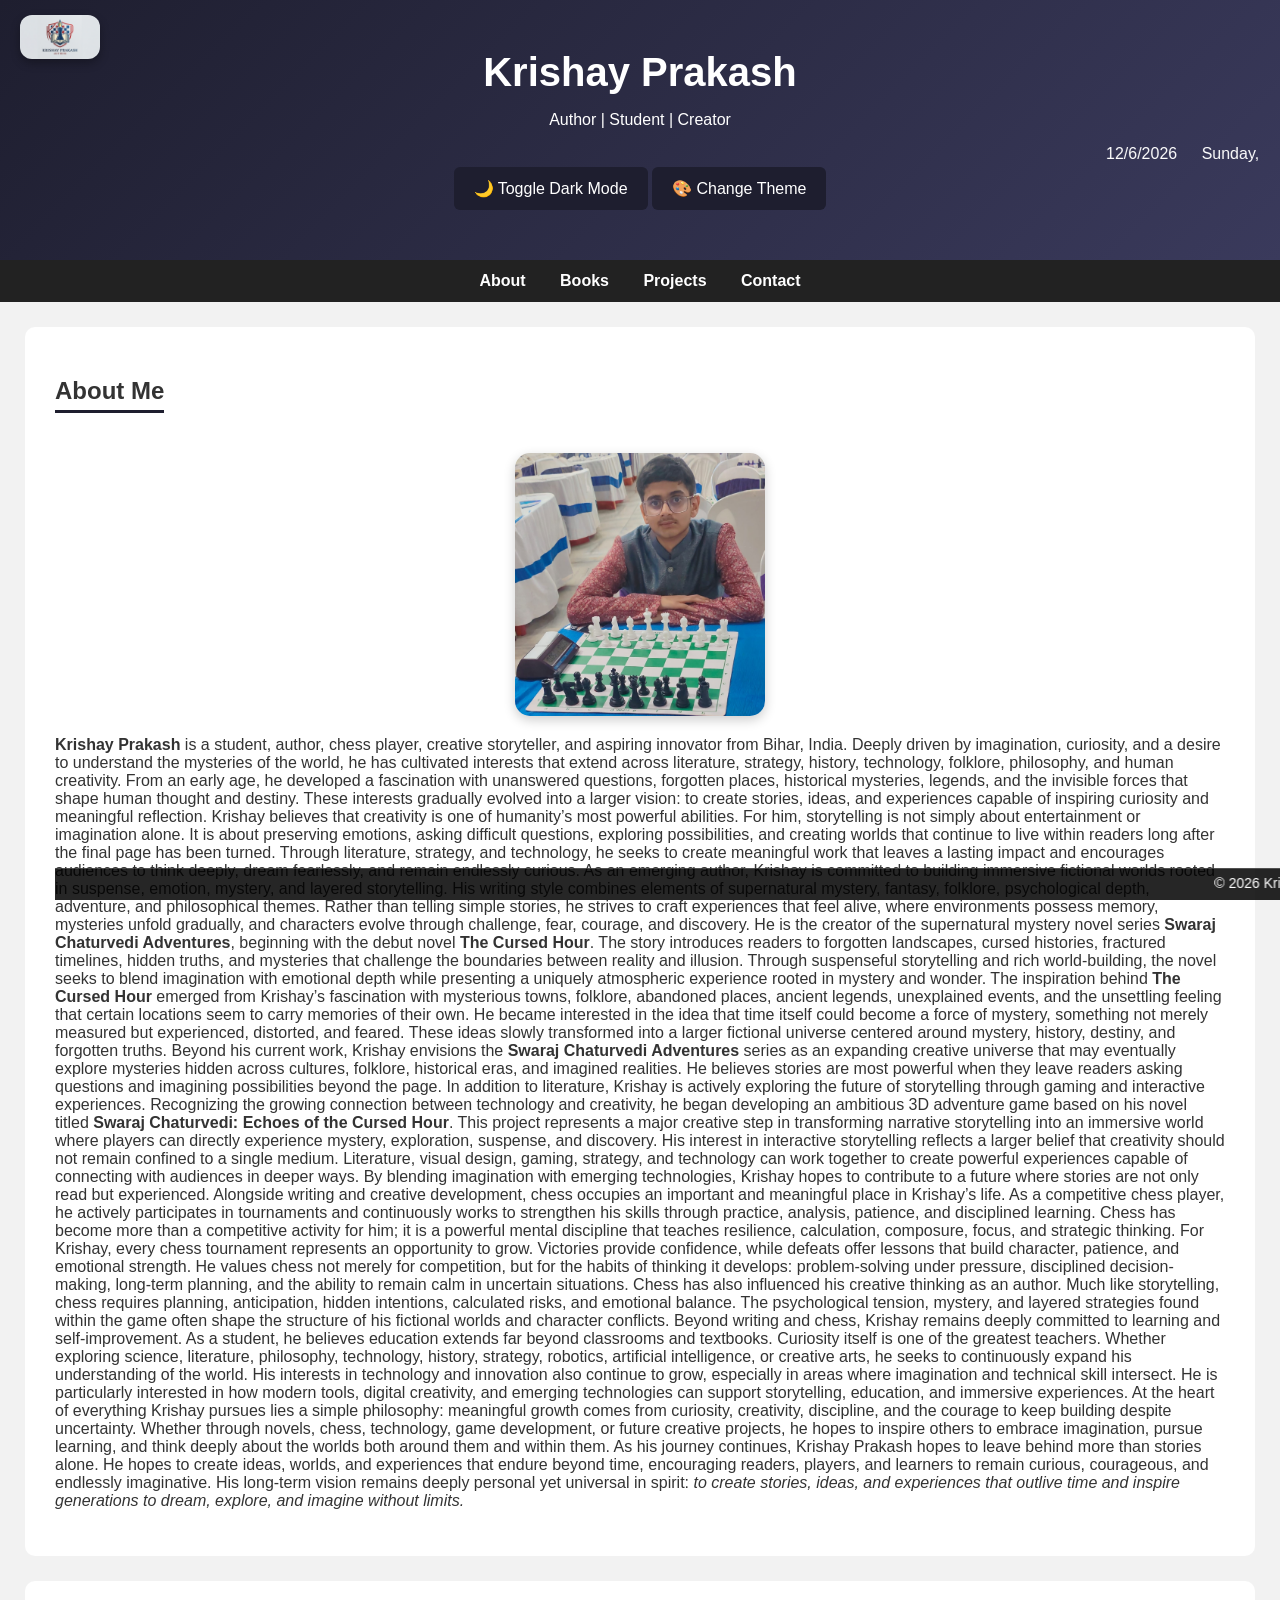
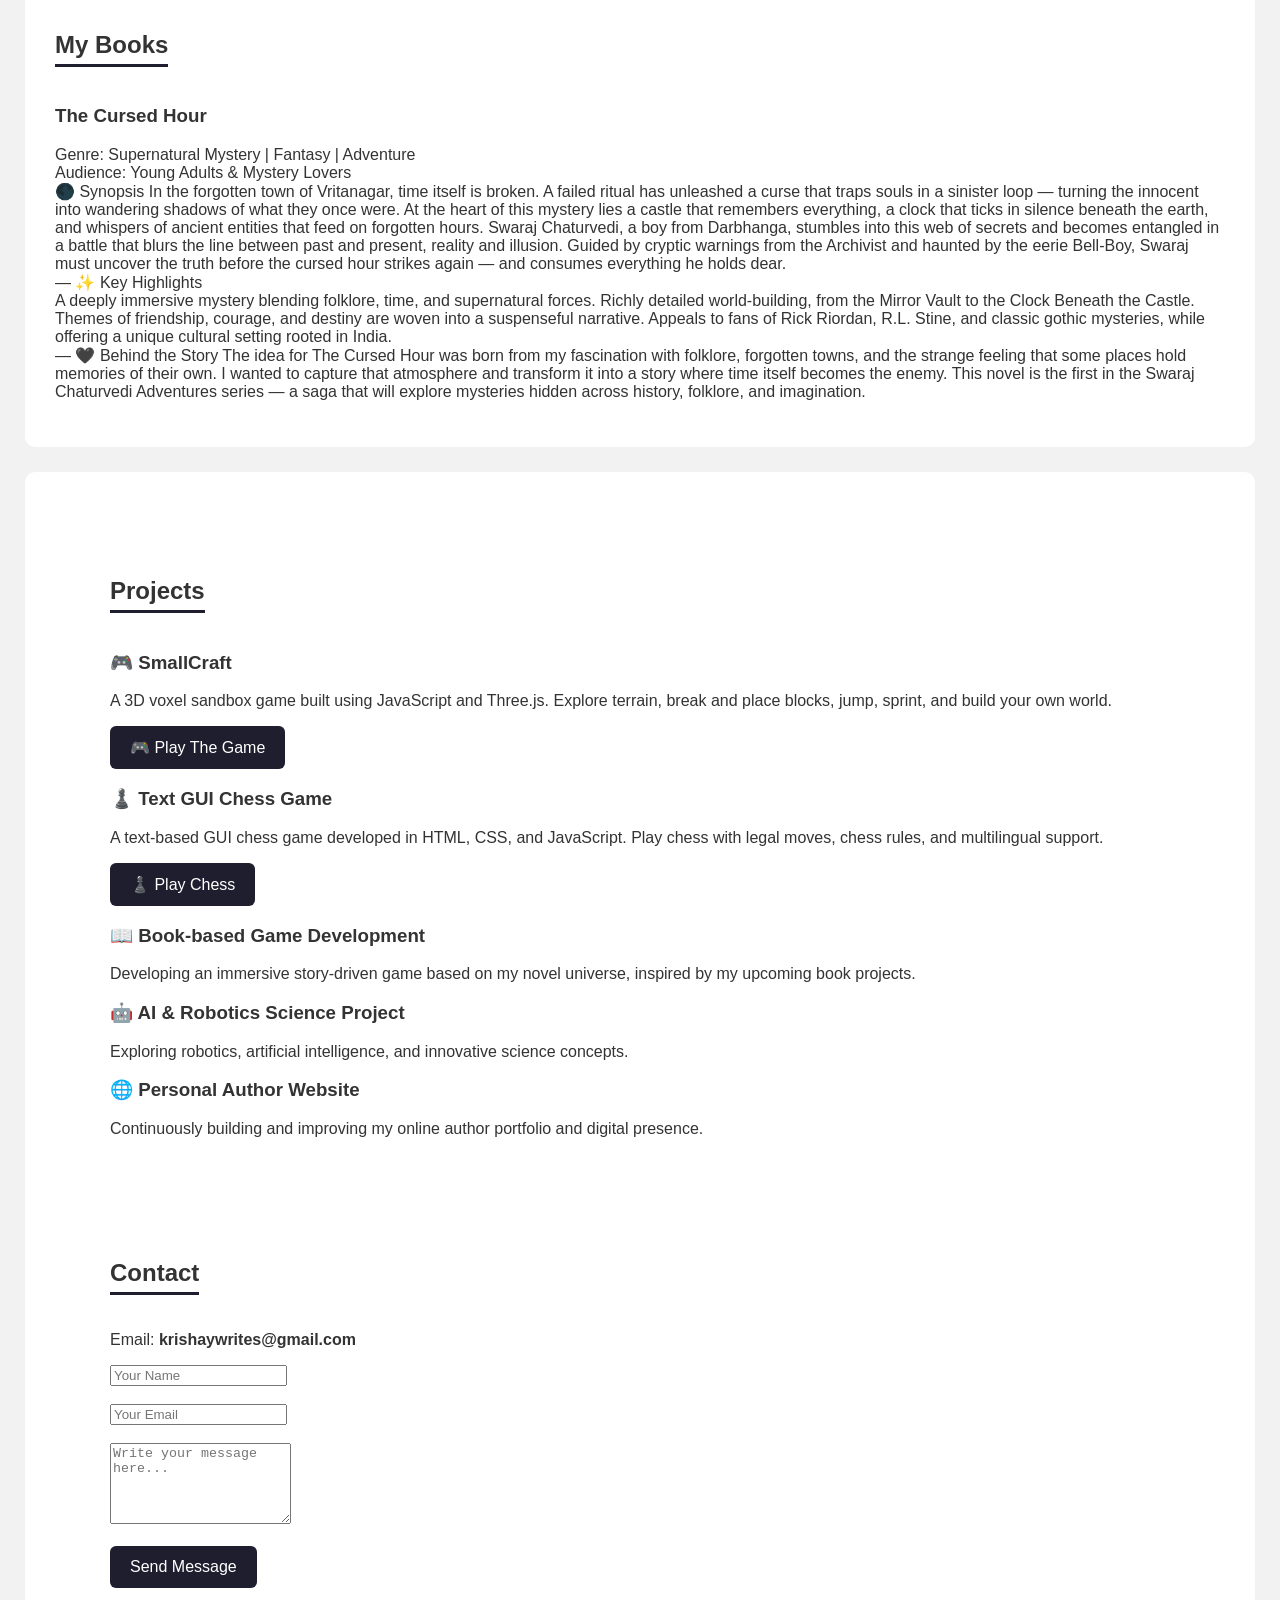
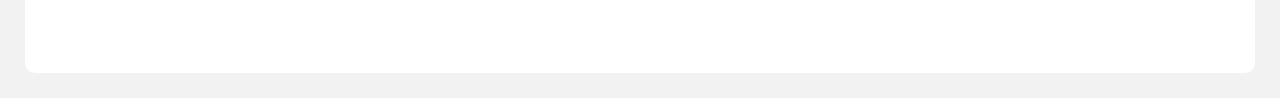
==== index.html @ da5b8b4d "Update index.html" ====
<!DOCTYPE html>
<html lang="en">
<head>
	<!-- Google tag (gtag.js) -->
<script async src="https://www.googletagmanager.com/gtag/js?id=G-050GGW76F5"></script>
<script>
  window.dataLayer = window.dataLayer || [];
  function gtag(){dataLayer.push(arguments);}
  gtag('js', new Date());

  gtag('config', 'G-050GGW76F5');
</script>
	<script async src="https://pagead2.googlesyndication.com/pagead/js/adsbygoogle.js?client=ca-pub-8914342445724448"
     crossorigin="anonymous"></script>
	<title>Krishay Prakash | Author</title>
	<link rel="icon" type="image/png" href="Logo.png">
    <meta name="viewport" content="width=device-width, initial-scale=1.0">

    <!-- ===== CSS (Inside HTML) ===== -->
    <style>
        body {
            margin: 0;
            font-family: Arial, Helvetica, sans-serif;
            background: #f2f2f2;
            color: #333;
        }
img {
    width: 250px;
    height: auto;
    border-radius: 15px;
    display: block;
    margin: 20px auto;
    box-shadow: 0 4px 12px rgba(0,0,0,0.2);
}
		.top-logo {
    position: absolute;
    top: 15px;
    left: 20px;
    width: 80px;
    height: auto;
    border-radius: 12px;
    box-shadow: 0 4px 10px rgba(0,0,0,0.3);

    display: inline-block;
    margin: 0;
}	
        header {
            background: linear-gradient(135deg, #1e1e2f, #3a3a5c);
            color: white;
            padding: 50px 20px;
            text-align: center;
        }

        header h1 {
            margin: 0;
            font-size: 40px;
        }

        nav {
            background: #222;
            padding: 12px;
            text-align: center;
            position: sticky;
            top: 0;
        }

        nav a {
            color: white;
            text-decoration: none;
            margin: 0 15px;
            font-weight: bold;
        }

        nav a:hover {
            color: gold;
        }

        section {
            background: white;
            margin: 25px;
            padding: 30px;
            border-radius: 10px;
        }

        h2 {
            border-bottom: 3px solid #1e1e2f;
            display: inline-block;
            padding-bottom: 5px;
        }

        .card {
            background: #fafafa;
            padding: 20px;
            margin-top: 15px;
            border-left: 6px solid #1e1e2f;
            border-radius: 5px;
        }

        button {
            background: #1e1e2f;
            color: white;
            padding: 12px 20px;
            border: none;
            border-radius: 6px;
            cursor: pointer;
            font-size: 16px;
        }

        button:hover {
            background: #333;
        }

        footer {
            background: #1e1e2f;
            color: white;
            text-align: center;
            padding: 15px;
        }

        /* Dark Mode */
        .dark {
            background: #121212;
            color: #eee;
        }

        .dark section {
            background: #1e1e1e;
        }
    </style>
</head>

<body>

<header>
	<img src="Logo.png" alt="Krishay Logo" class="top-logo">
    <h1 id="typing"></h1>
    <p>Author | Student | Creator</p>
    <marquee behavior="scroll" direction="left">
        <span id="date" style="margin-right: 20px; font-size: 16px;"></span>
        <span id="clock" style="font-size: 16px;"></span>
    </marquee> 
    <button onclick="toggleMode()">🌙 Toggle Dark Mode</button>
    <button onclick="changeColor()">🎨 Change Theme</button>
</header>

<script>
function updateClock() {
    const now = new Date();
    
    document.getElementById("date").innerText = now.toLocaleDateString();
    document.getElementById("clock").innerText = now.toLocaleTimeString();
}
setInterval(updateClock, 1000);
updateClock();
</script>


<nav>
    <a href="#about">About</a>
    <a href="#books">Books</a>
    <a href="#projects">Projects</a>
    <a href="#contact">Contact</a>
</nav>

<section id="about">
    <h2>About Me</h2>
	<p><img src="Krishay.jpeg" alt="Krishay Prakash">
	</p>

<p>
<b>Krishay Prakash</b> is a student, author, chess player, creative storyteller, and aspiring innovator from Bihar, India. Deeply driven by imagination, curiosity, and a desire to understand the mysteries of the world, he has cultivated interests that extend across literature, strategy, history, technology, folklore, philosophy, and human creativity. From an early age, he developed a fascination with unanswered questions, forgotten places, historical mysteries, legends, and the invisible forces that shape human thought and destiny. These interests gradually evolved into a larger vision: to create stories, ideas, and experiences capable of inspiring curiosity and meaningful reflection.
Krishay believes that creativity is one of humanity’s most powerful abilities. For him, storytelling is not simply about entertainment or imagination alone. It is about preserving emotions, asking difficult questions, exploring possibilities, and creating worlds that continue to live within readers long after the final page has been turned. Through literature, strategy, and technology, he seeks to create meaningful work that leaves a lasting impact and encourages audiences to think deeply, dream fearlessly, and remain endlessly curious.
As an emerging author, Krishay is committed to building immersive fictional worlds rooted in suspense, emotion, mystery, and layered storytelling. His writing style combines elements of supernatural mystery, fantasy, folklore, psychological depth, adventure, and philosophical themes. Rather than telling simple stories, he strives to craft experiences that feel alive, where environments possess memory, mysteries unfold gradually, and characters evolve through challenge, fear, courage, and discovery.
He is the creator of the supernatural mystery novel series <b>Swaraj Chaturvedi Adventures</b>, beginning with the debut novel <b>The Cursed Hour</b>. The story introduces readers to forgotten landscapes, cursed histories, fractured timelines, hidden truths, and mysteries that challenge the boundaries between reality and illusion. Through suspenseful storytelling and rich world-building, the novel seeks to blend imagination with emotional depth while presenting a uniquely atmospheric experience rooted in mystery and wonder.
The inspiration behind <b>The Cursed Hour</b> emerged from Krishay’s fascination with mysterious towns, folklore, abandoned places, ancient legends, unexplained events, and the unsettling feeling that certain locations seem to carry memories of their own. He became interested in the idea that time itself could become a force of mystery, something not merely measured but experienced, distorted, and feared. These ideas slowly transformed into a larger fictional universe centered around mystery, history, destiny, and forgotten truths.
Beyond his current work, Krishay envisions the <b>Swaraj Chaturvedi Adventures</b> series as an expanding creative universe that may eventually explore mysteries hidden across cultures, folklore, historical eras, and imagined realities. He believes stories are most powerful when they leave readers asking questions and imagining possibilities beyond the page.
In addition to literature, Krishay is actively exploring the future of storytelling through gaming and interactive experiences. Recognizing the growing connection between technology and creativity, he began developing an ambitious 3D adventure game based on his novel titled <b>Swaraj Chaturvedi: Echoes of the Cursed Hour</b>. This project represents a major creative step in transforming narrative storytelling into an immersive world where players can directly experience mystery, exploration, suspense, and discovery.
His interest in interactive storytelling reflects a larger belief that creativity should not remain confined to a single medium. Literature, visual design, gaming, strategy, and technology can work together to create powerful experiences capable of connecting with audiences in deeper ways. By blending imagination with emerging technologies, Krishay hopes to contribute to a future where stories are not only read but experienced.
Alongside writing and creative development, chess occupies an important and meaningful place in Krishay’s life. As a competitive chess player, he actively participates in tournaments and continuously works to strengthen his skills through practice, analysis, patience, and disciplined learning. Chess has become more than a competitive activity for him; it is a powerful mental discipline that teaches resilience, calculation, composure, focus, and strategic thinking.
For Krishay, every chess tournament represents an opportunity to grow. Victories provide confidence, while defeats offer lessons that build character, patience, and emotional strength. He values chess not merely for competition, but for the habits of thinking it develops: problem-solving under pressure, disciplined decision-making, long-term planning, and the ability to remain calm in uncertain situations.
Chess has also influenced his creative thinking as an author. Much like storytelling, chess requires planning, anticipation, hidden intentions, calculated risks, and emotional balance. The psychological tension, mystery, and layered strategies found within the game often shape the structure of his fictional worlds and character conflicts.							
Beyond writing and chess, Krishay remains deeply committed to learning and self-improvement. As a student, he believes education extends far beyond classrooms and textbooks. Curiosity itself is one of the greatest teachers. Whether exploring science, literature, philosophy, technology, history, strategy, robotics, artificial intelligence, or creative arts, he seeks to continuously expand his understanding of the world.
His interests in technology and innovation also continue to grow, especially in areas where imagination and technical skill intersect. He is particularly interested in how modern tools, digital creativity, and emerging technologies can support storytelling, education, and immersive experiences.
At the heart of everything Krishay pursues lies a simple philosophy: meaningful growth comes from curiosity, creativity, discipline, and the courage to keep building despite uncertainty. Whether through novels, chess, technology, game development, or future creative projects, he hopes to inspire others to embrace imagination, pursue learning, and think deeply about the worlds both around them and within them.
As his journey continues, Krishay Prakash hopes to leave behind more than stories alone. He hopes to create ideas, worlds, and experiences that endure beyond time, encouraging readers, players, and learners to remain curious, courageous, and endlessly imaginative.
His long-term vision remains deeply personal yet universal in spirit:
<i>to create stories, ideas, and experiences that outlive time and inspire generations to dream, explore, and imagine without limits.</i>
</p>
</section>
<section id="books">
    <h2>My Books</h2>
        <h3>The Cursed Hour</h3>
        <p>
Genre: Supernatural Mystery | Fantasy | Adventure <br>
Audience: Young Adults & Mystery Lovers<br>

🌑 Synopsis	

In the forgotten town of Vritanagar, time itself is broken. A failed ritual has unleashed a curse that traps souls in a sinister loop — turning the innocent into wandering shadows of what they once were. At the heart of this mystery lies a castle that remembers everything, a clock that ticks in silence beneath the earth, and whispers of ancient entities that feed on forgotten hours.

Swaraj Chaturvedi, a boy from Darbhanga, stumbles into this web of secrets and becomes entangled in a battle that blurs the line between past and present, reality and illusion. Guided by cryptic warnings from the Archivist and haunted by the eerie Bell-Boy, Swaraj must uncover the truth before the cursed hour strikes again — and consumes everything he holds dear.

<br>
—

✨ Key Highlights
<br>

A deeply immersive mystery blending folklore, time, and supernatural forces.

Richly detailed world-building, from the Mirror Vault to the Clock Beneath the Castle.

Themes of friendship, courage, and destiny are woven into a suspenseful narrative.

Appeals to fans of Rick Riordan, R.L. Stine, and classic gothic mysteries, while offering a unique cultural setting rooted in India.

<br>

—

🖤 Behind the Story

The idea for The Cursed Hour was born from my fascination with folklore, forgotten towns, and the strange feeling that some places hold memories of their own. I wanted to capture that atmosphere and transform it into a story where time itself becomes the enemy.

This novel is the first in the Swaraj Chaturvedi Adventures series — a saga that will explore mysteries hidden across history, folklore, and imagination.
<br>
        </p>
    </div>
</section>

<section id="projects">
   <section id="projects">
    <h2>Projects</h2>

 <div>
    <h3>🎮 SmallCraft</h3>
    <p>
        A 3D voxel sandbox game built using JavaScript and Three.js.
        Explore terrain, break and place blocks, jump, sprint, and build your own world.
    </p>

    <button onclick="window.open('smallcraft.html', '_blank')">
        🎮 Play The Game
    </button>
</div>

<div>
    <h3>♟️ Text GUI Chess Game</h3>
    <p>
        A text-based GUI chess game developed in HTML, CSS, and JavaScript.
        Play chess with legal moves, chess rules, and multilingual support.
    </p>

    <button onclick="window.open('chess.html', '_blank')">
        ♟️ Play Chess
    </button>
</div>

<div>
    <h3>📖 Book-based Game Development</h3>
    <p>
        Developing an immersive story-driven game based on my novel universe,
        inspired by my upcoming book projects.
    </p>
</div>

<div>
    <h3>🤖 AI & Robotics Science Project</h3>
    <p>
        Exploring robotics, artificial intelligence, and innovative science concepts.
    </p>
</div>

<div>
    <h3>🌐 Personal Author Website</h3>
    <p>
        Continuously building and improving my online author portfolio and digital presence.
    </p>
</div>

</section>
<section id="contact">
    <h2>Contact</h2>

    <p>Email: <b>krishaywrites@gmail.com</b></p>

    <form action="https://formspree.io/f/xvzllvnv" method="POST">

        <input
        type="text"
        name="name"
        placeholder="Your Name"
        required>

        <br><br>

        <input
        type="email"
        name="email"
        placeholder="Your Email"
        required>

        <br><br>

        <textarea
        name="message"
        placeholder="Write your message here..."
        rows="5"
        required></textarea>

        <br><br>

        <button type="submit">
            Send Message
        </button>

    </form>
</section>
<!-- ===== JavaScript (Inside HTML) ===== -->
<script>
/* Typing Effect */
const text = "Krishay Prakash";
let i = 0;
function typingEffect() {
    if (i < text.length) {
        document.getElementById("typing").innerHTML += text.charAt(i);
        i++;
        setTimeout(typingEffect, 100);
    }
}
typingEffect();

/* Date + 24h Clock */
function updateClock() {
    const now = new Date();

    const days = ["Sunday","Monday","Tuesday","Wednesday","Thursday","Friday","Saturday"];
    const months = ["January","February","March","April","May","June",
                    "July","August","September","October","November","December"];

    const dayName = days[now.getDay()];
    const date = String(now.getDate()).padStart(2, "0");
    const month = months[now.getMonth()];
    const year = now.getFullYear();

    const hours = String(now.getHours()).padStart(2, "0");
    const minutes = String(now.getMinutes()).padStart(2, "0");
    const seconds = String(now.getSeconds()).padStart(2, "0");

    document.getElementById("clock").innerText =
        `${dayName}, ${date} ${month} ${year} | ${hours}:${minutes}:${seconds}`;
}
setInterval(updateClock, 1000);
updateClock();

/* Theme Changer */
function changeColor() {
    const colors = ["#1e1e2f", "#4b0082", "#0a3d62", "#2c3e50"];
    document.querySelector("header").style.background =
        colors[Math.floor(Math.random() * colors.length)];
}

/* Dark Mode */
function toggleMode() {
    document.body.classList.toggle("dark");
}
	function validateForm() {
    let name = document.getElementById("name").value;
    let email = document.getElementById("email").value;

    if(name === "" || email === "") {
        alert("Please fill all required fields.");
        return false;
    }

    alert("Thank you for contacting me!");
    return true;
}
</script>
</body>
<footer style="
position: fixed;
bottom: 0;
width: 100%;
background: rgba(0,0,0,0.85);
color: white;
padding: 6px 0;
font-size: 14px;
z-index: 999;
border-top: 1px solid rgba(255,255,255,0.2);
">
    <marquee scrollamount="5">
        © 2026 Krishay Prakash. All Rights Reserved |by Krishay Prakash | Unauthorized copying, modification, redistribution, or commercial use is prohibited.
    </marquee>
</footer>
</html>
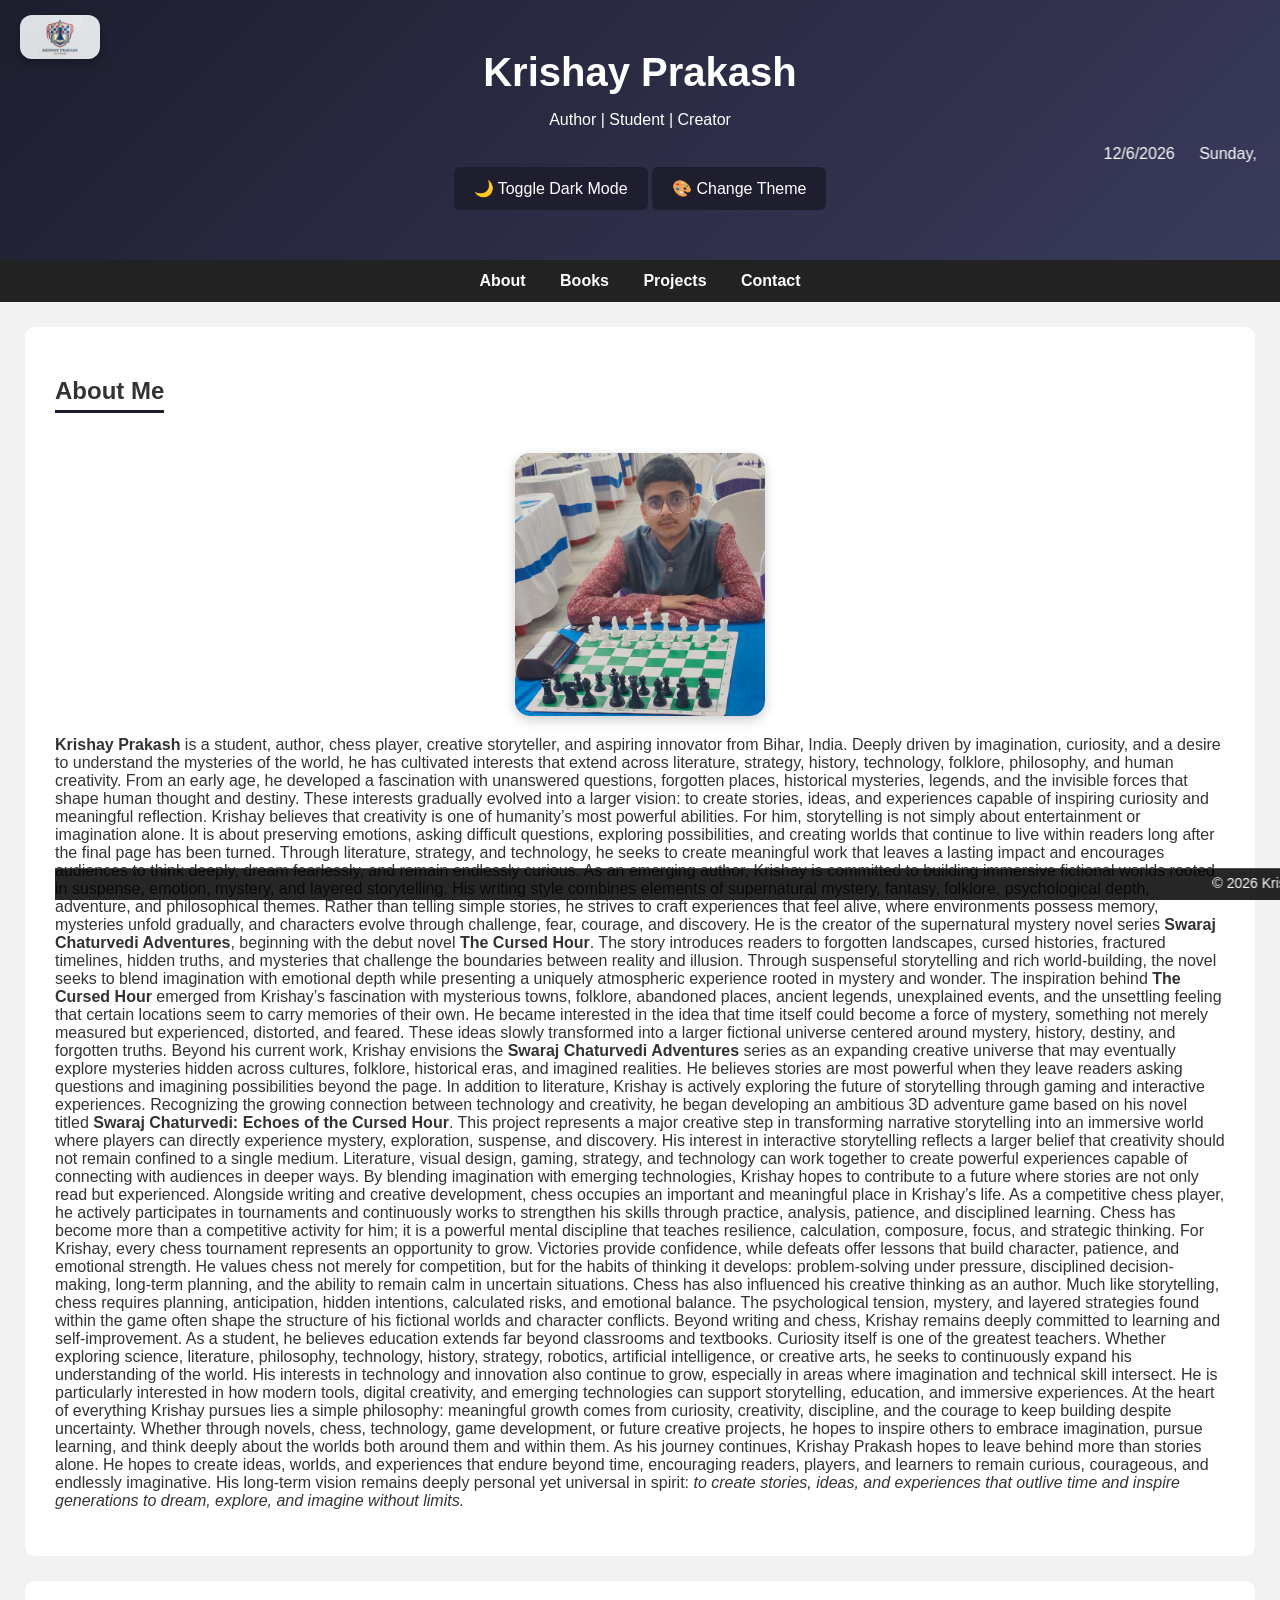
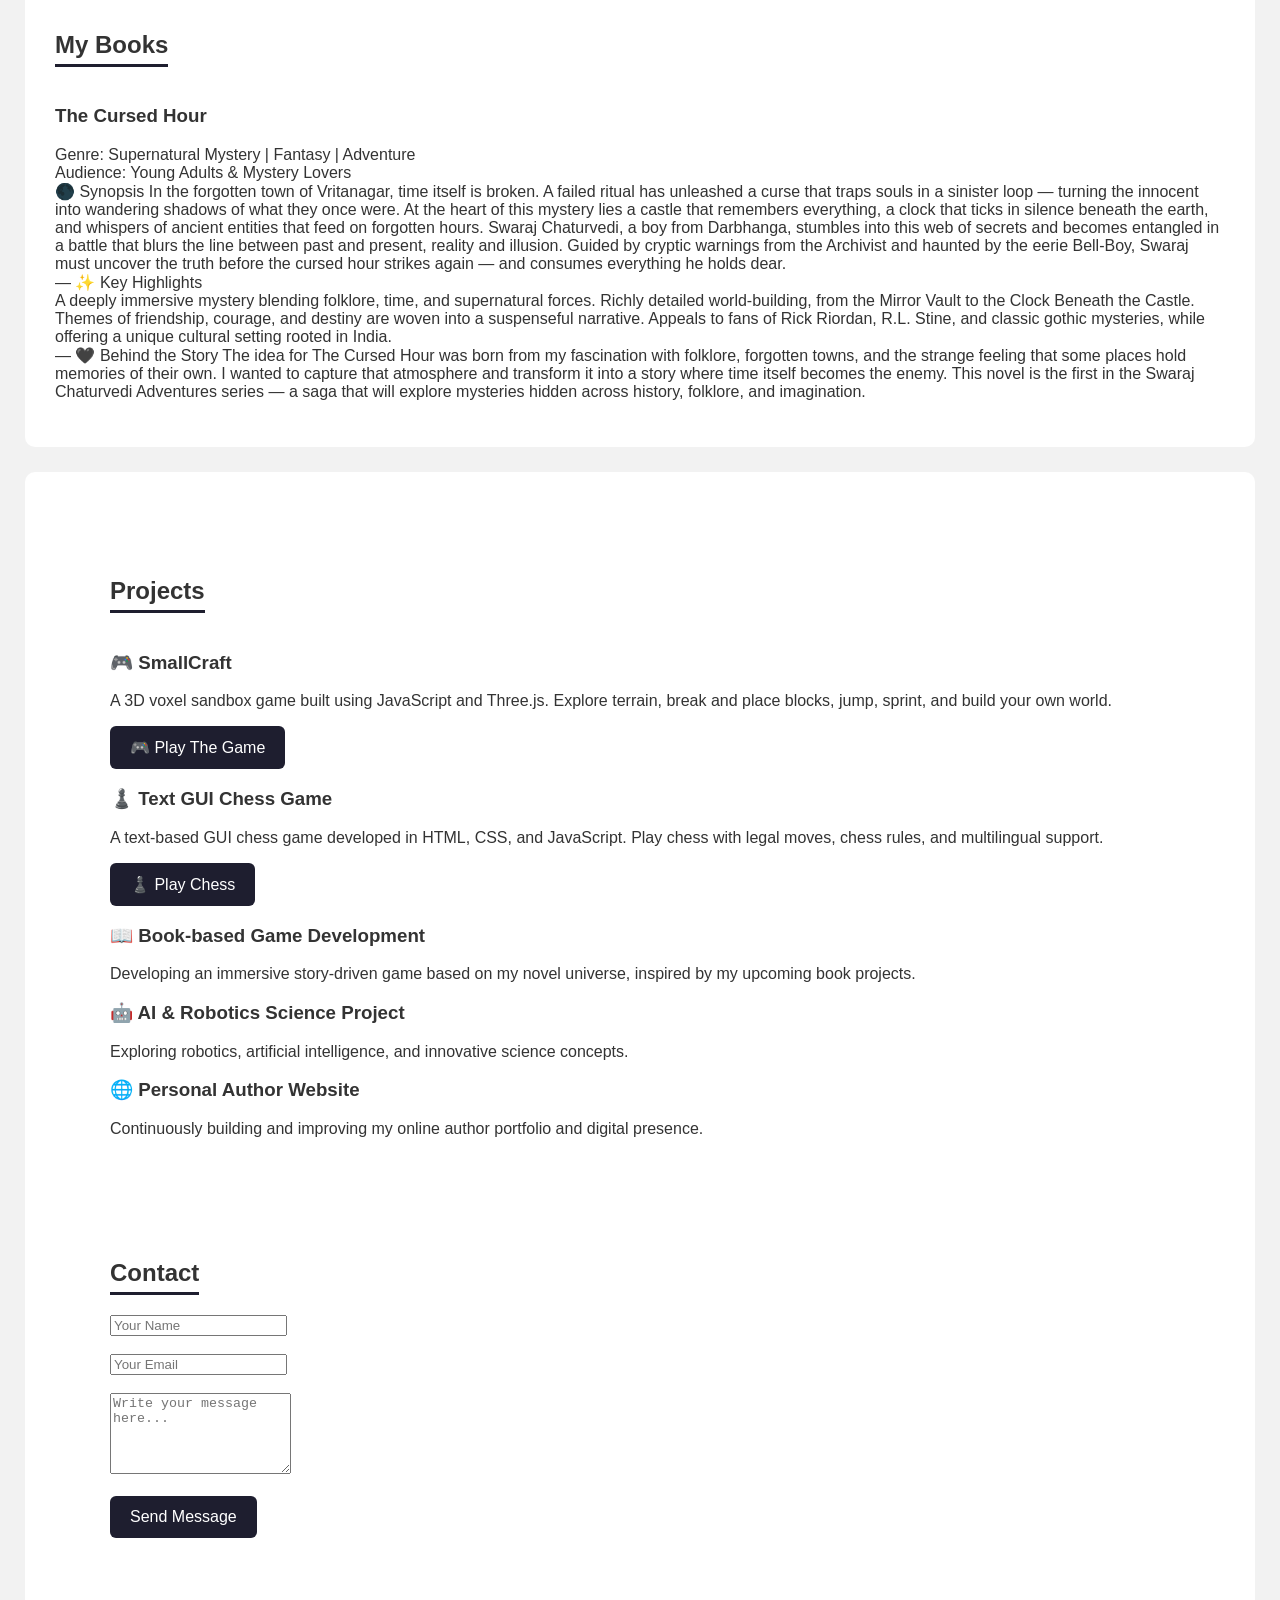
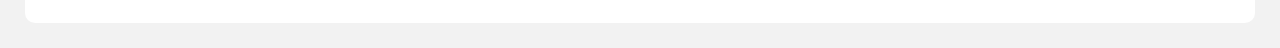
==== commit b808cef2: "Update index.html" ====
--- a/index.html
+++ b/index.html
@@ -282,8 +282,6 @@
 <section id="contact">
     <h2>Contact</h2>
 
-    <p>Email: <b>krishaywrites@gmail.com</b></p>
-
     <form action="https://formspree.io/f/xvzllvnv" method="POST">
 
         <input
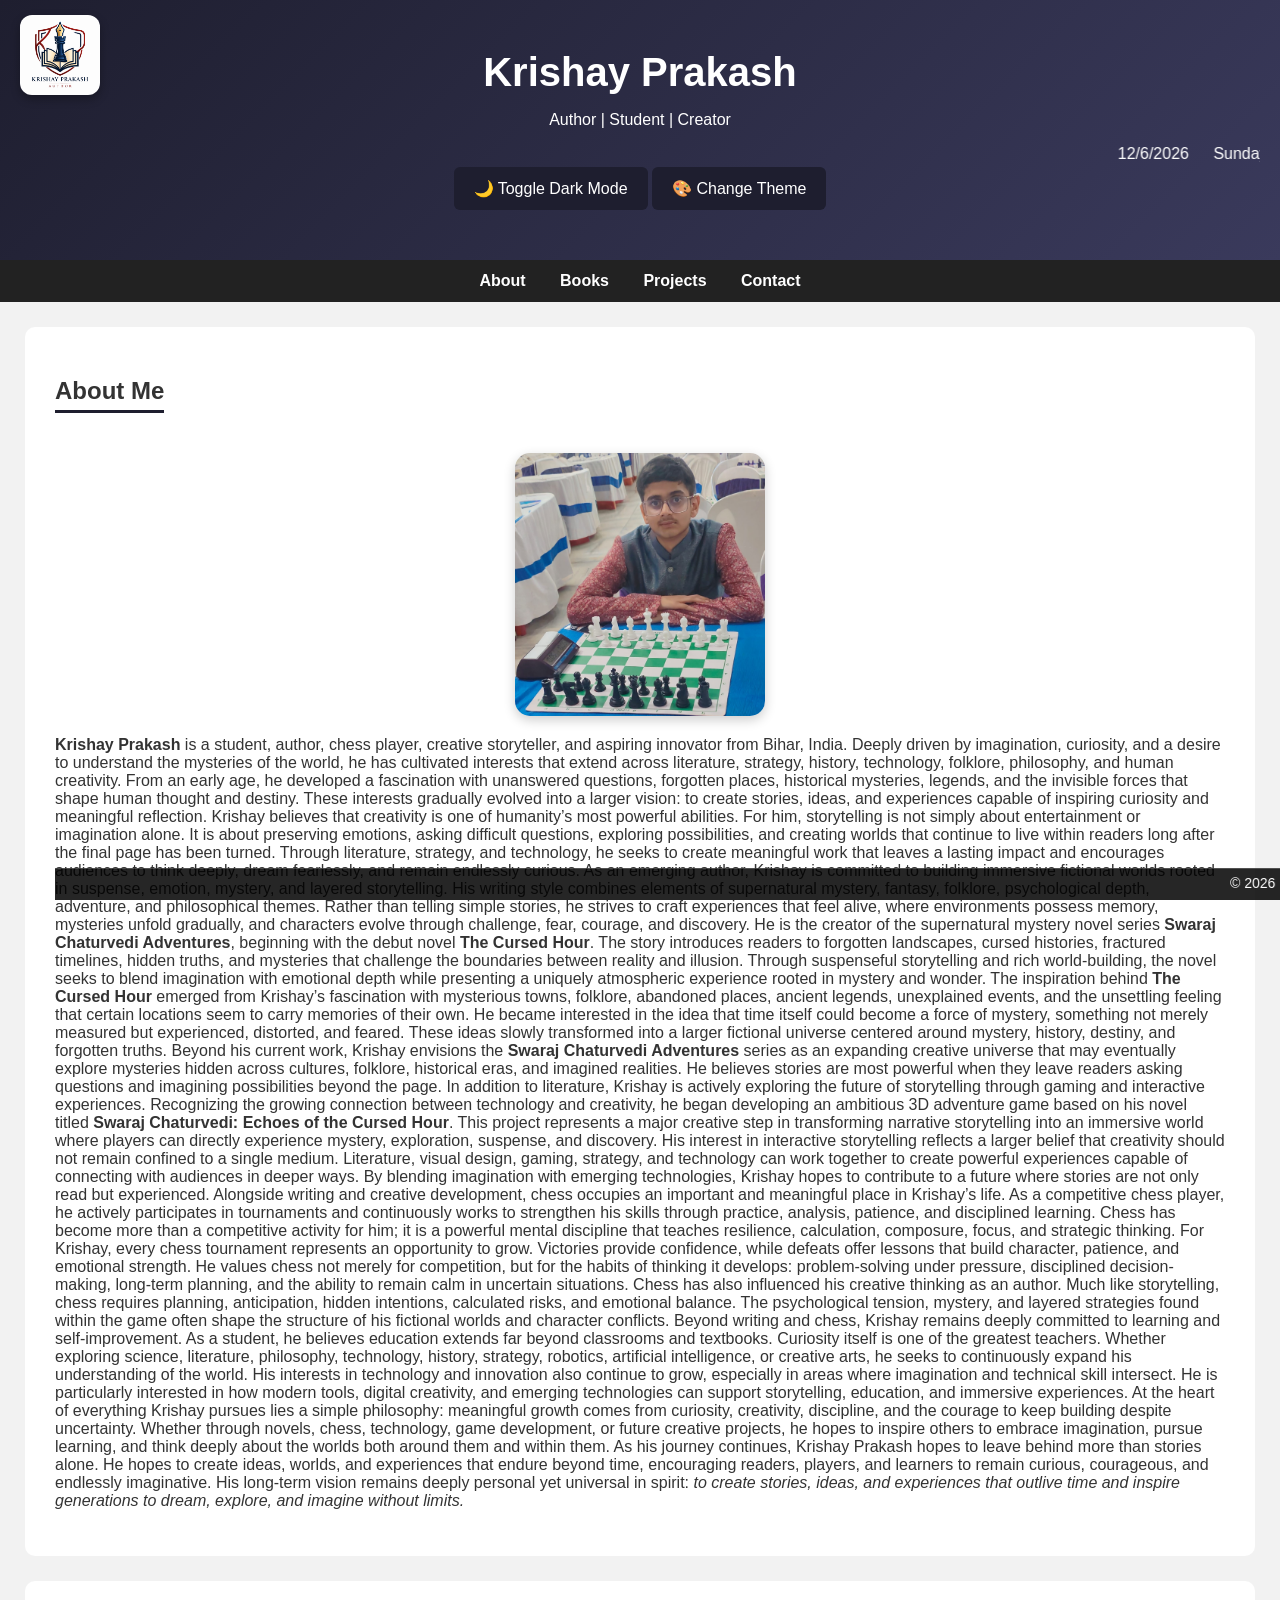
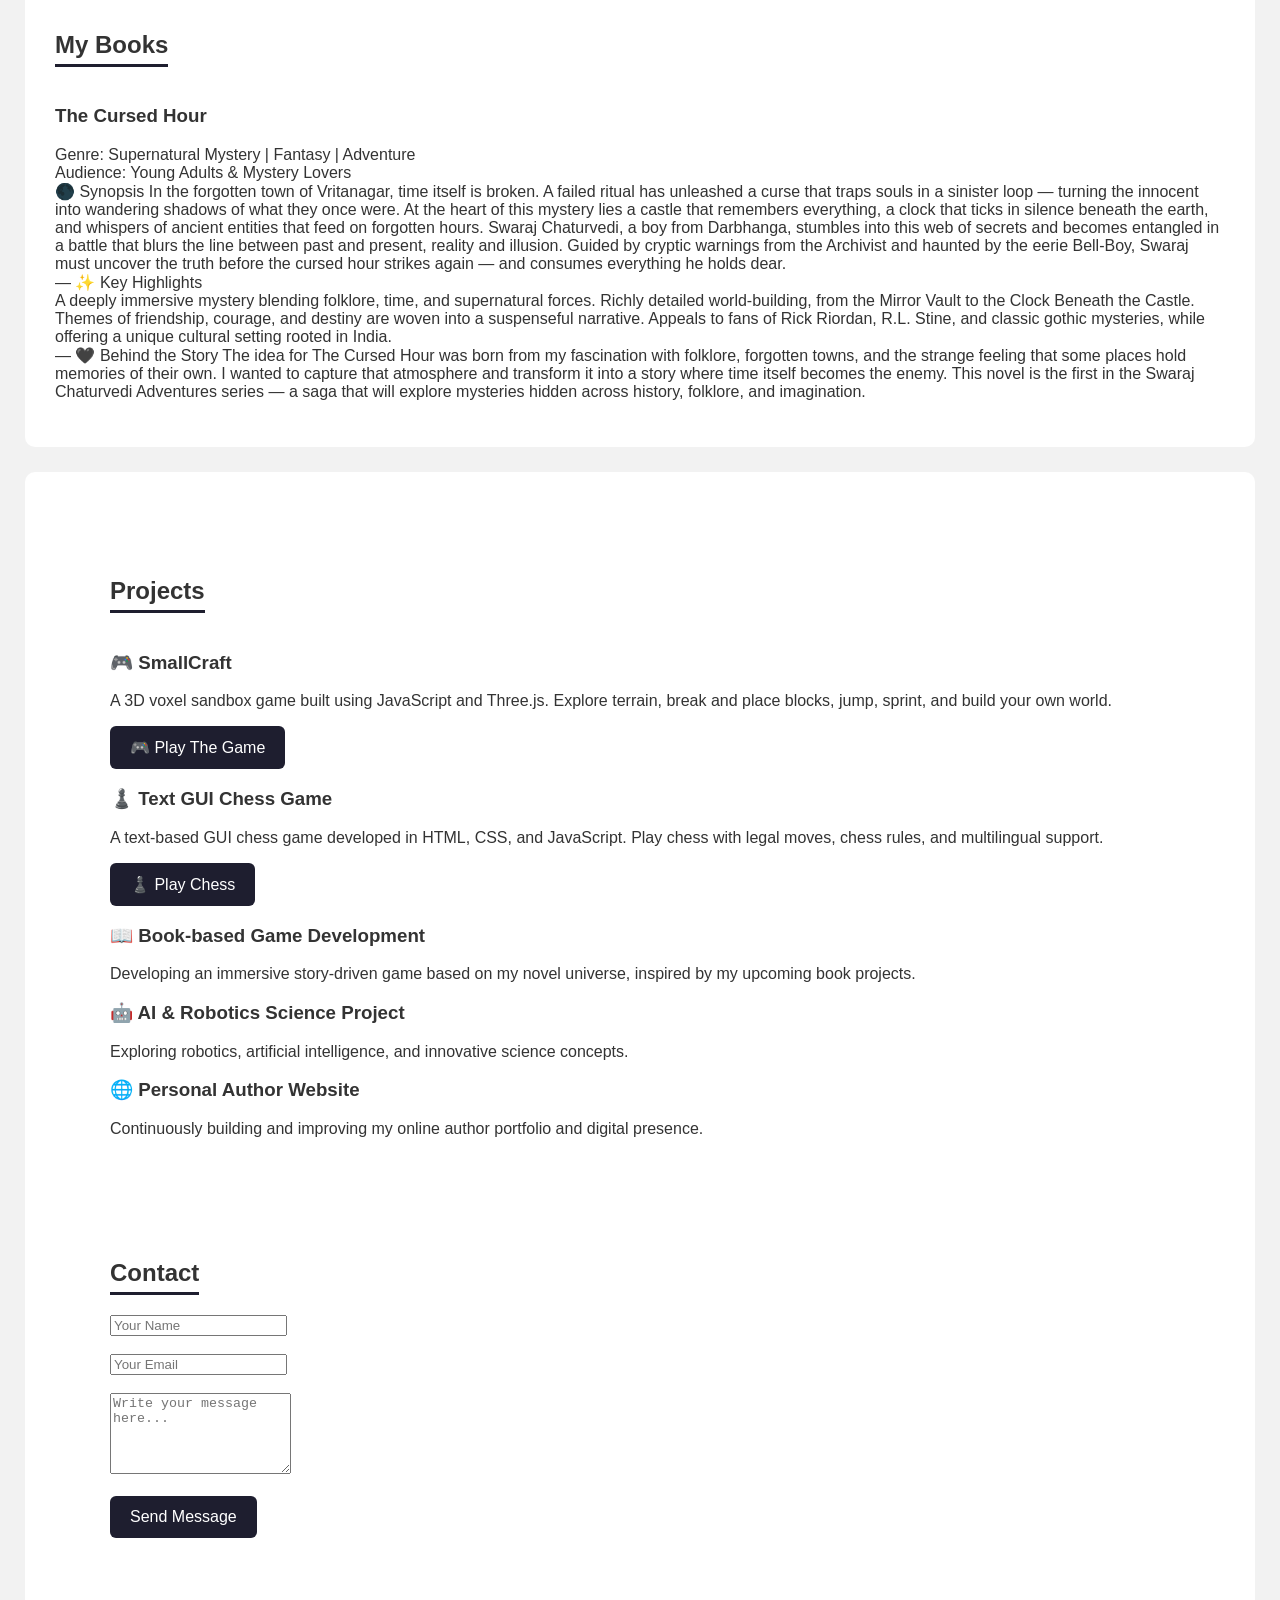
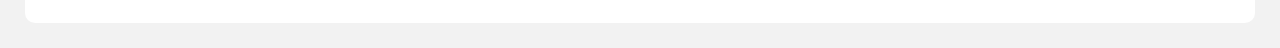
==== commit fe4e7402: "Update index.html" ====
--- a/index.html
+++ b/index.html
@@ -1,6 +1,9 @@
 <!DOCTYPE html>
 <html lang="en">
 <head>
+	<link rel="manifest" href="manifest.json">
+<meta name="theme-color" content="#1e88e5">
+<link rel="apple-touch-icon" href="logo.png">
 	<!-- Google tag (gtag.js) -->
 <script async src="https://www.googletagmanager.com/gtag/js?id=G-050GGW76F5"></script>
 <script>
@@ -375,6 +378,13 @@
     return true;
 }
 </script>
+<script>
+if ("serviceWorker" in navigator) {
+  navigator.serviceWorker.register("sw.js")
+    .then(() => console.log("PWA Ready"))
+    .catch(err => console.log("PWA Error", err));
+}
+</script>
 </body>
 <footer style="
 position: fixed;
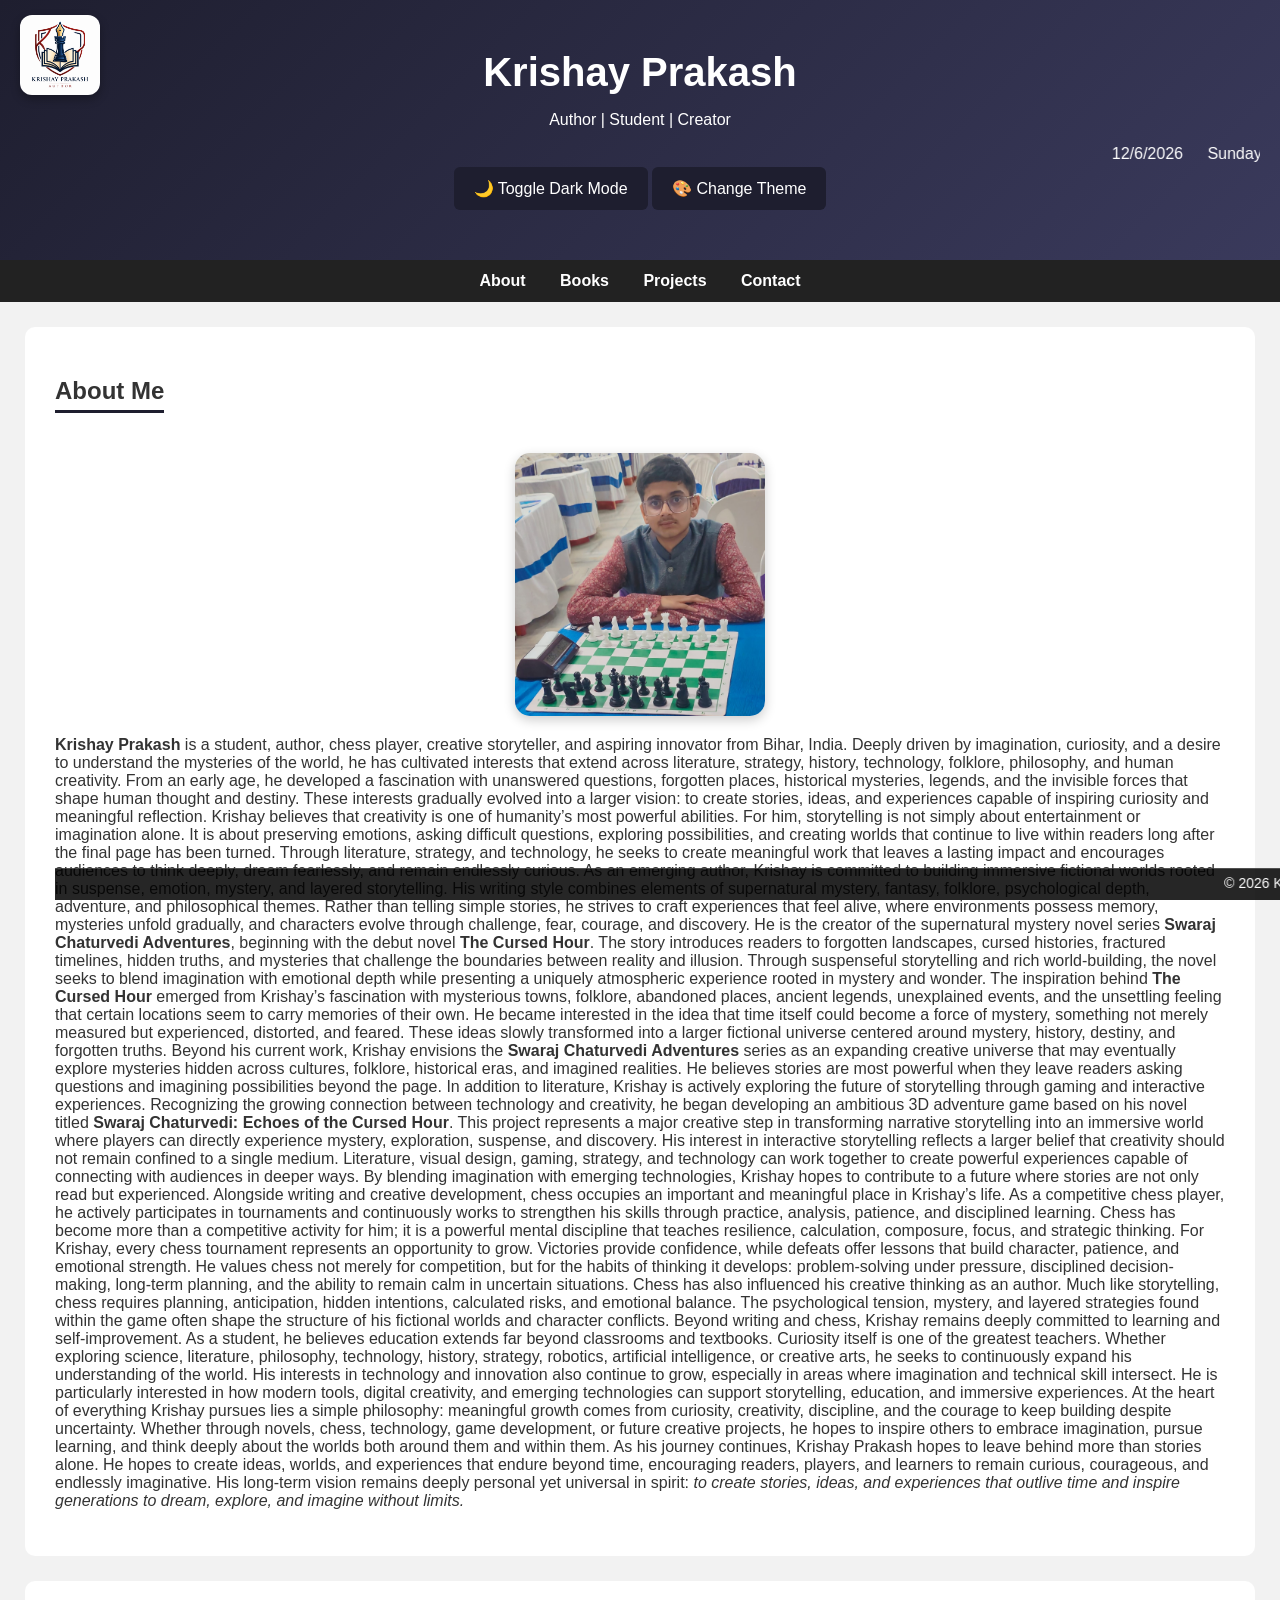
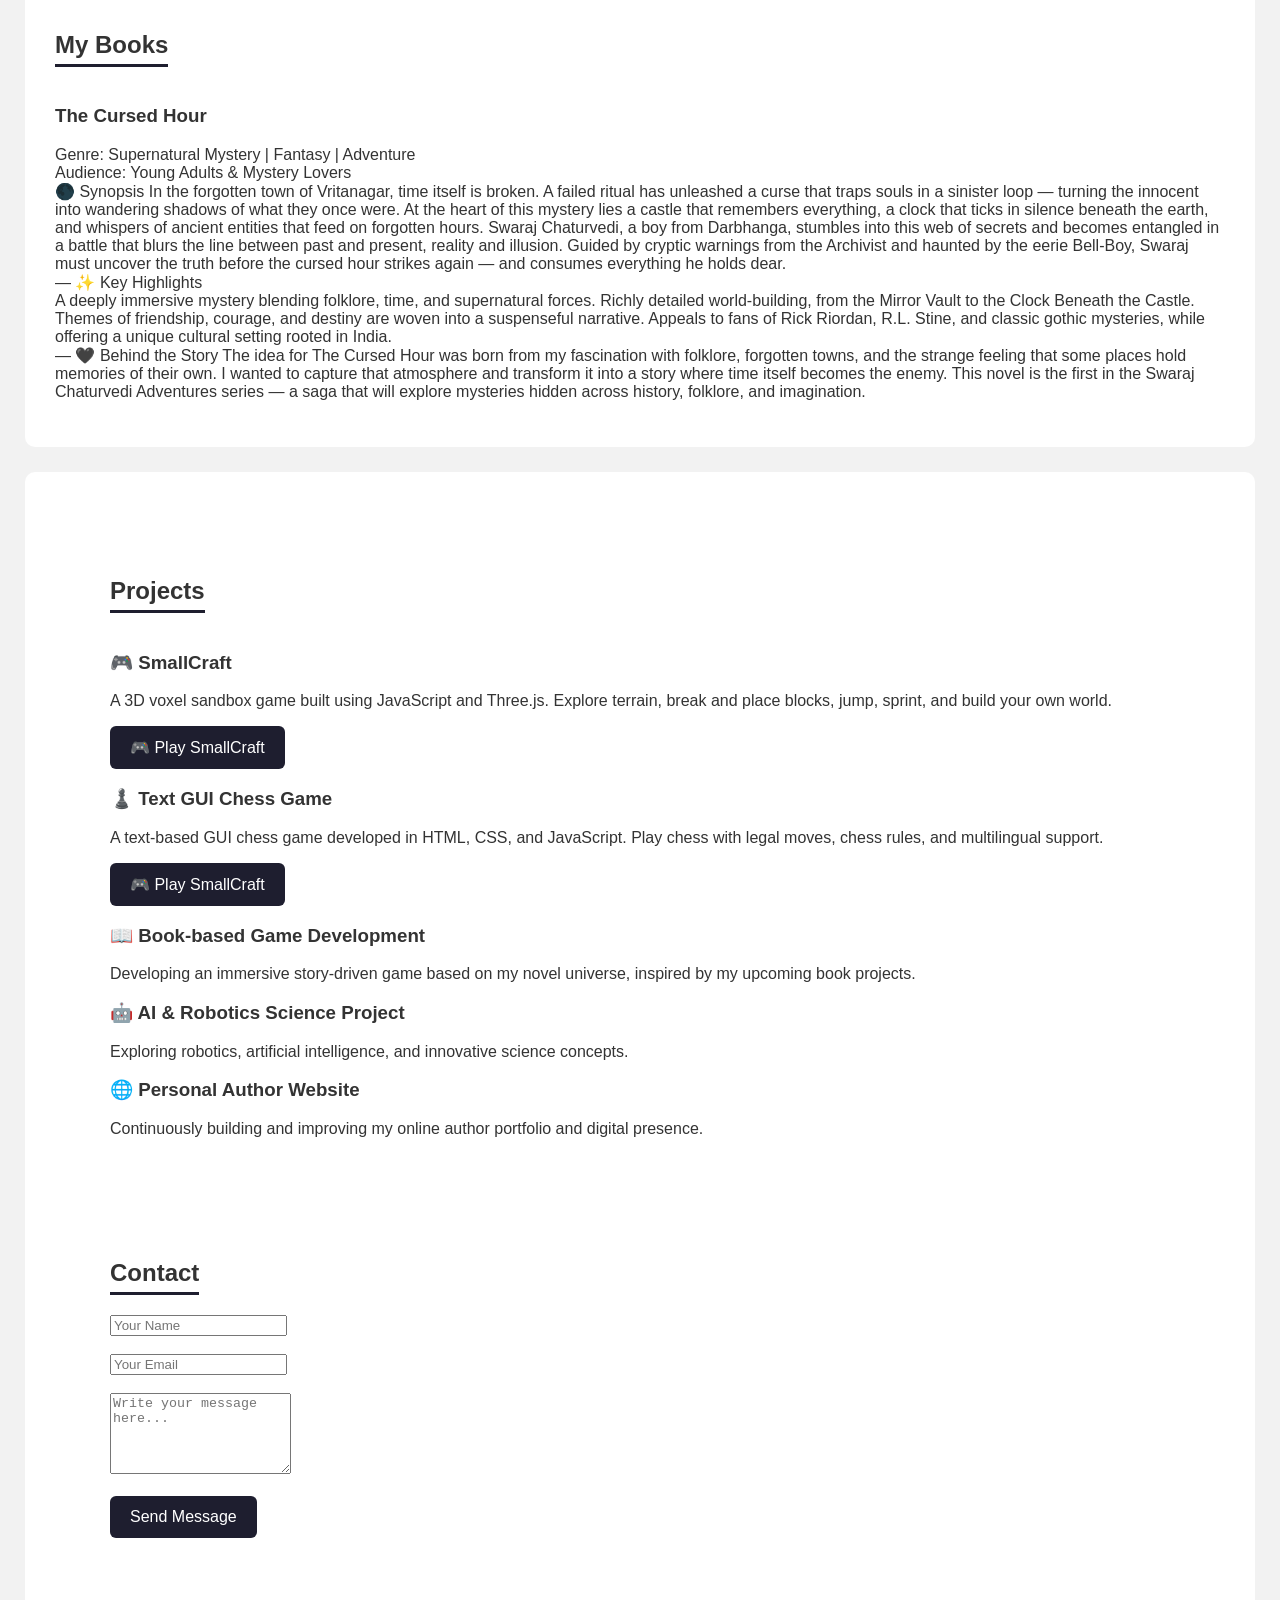
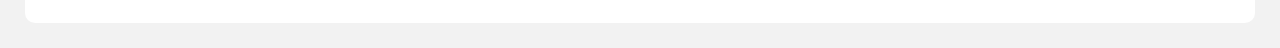
==== commit 71c92b5e: "Update index.html" ====
--- a/index.html
+++ b/index.html
@@ -242,9 +242,9 @@
         Explore terrain, break and place blocks, jump, sprint, and build your own world.
     </p>
 
-    <button onclick="window.open('smallcraft.html', '_blank')">
-        🎮 Play The Game
-    </button>
+ <a href="smallcraft.html">
+    <button>🎮 Play SmallCraft</button>
+</a>
 </div>
 
 <div>
@@ -254,9 +254,9 @@
         Play chess with legal moves, chess rules, and multilingual support.
     </p>
 
-    <button onclick="window.open('chess.html', '_blank')">
-        ♟️ Play Chess
-    </button>
+   <a href="chess.html">
+    <button>🎮 Play SmallCraft</button>
+</a>
 </div>
 
 <div>
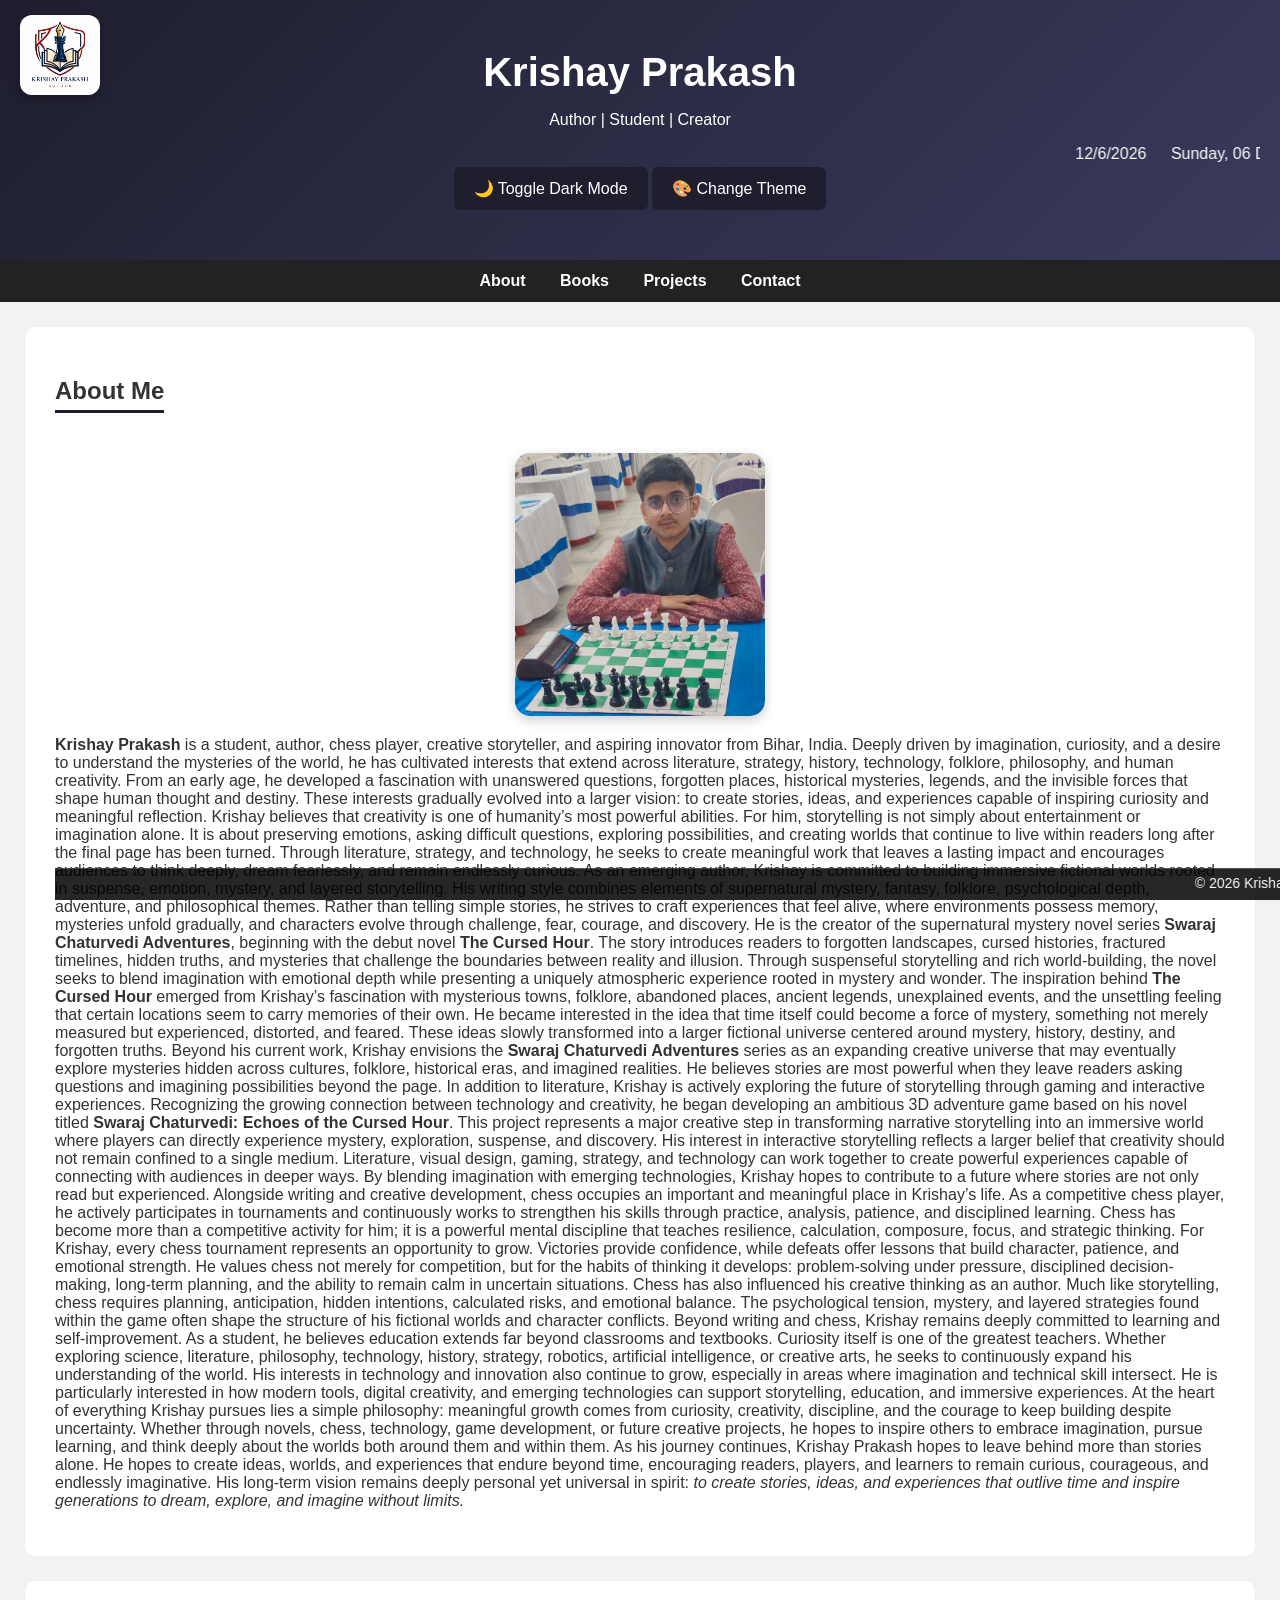
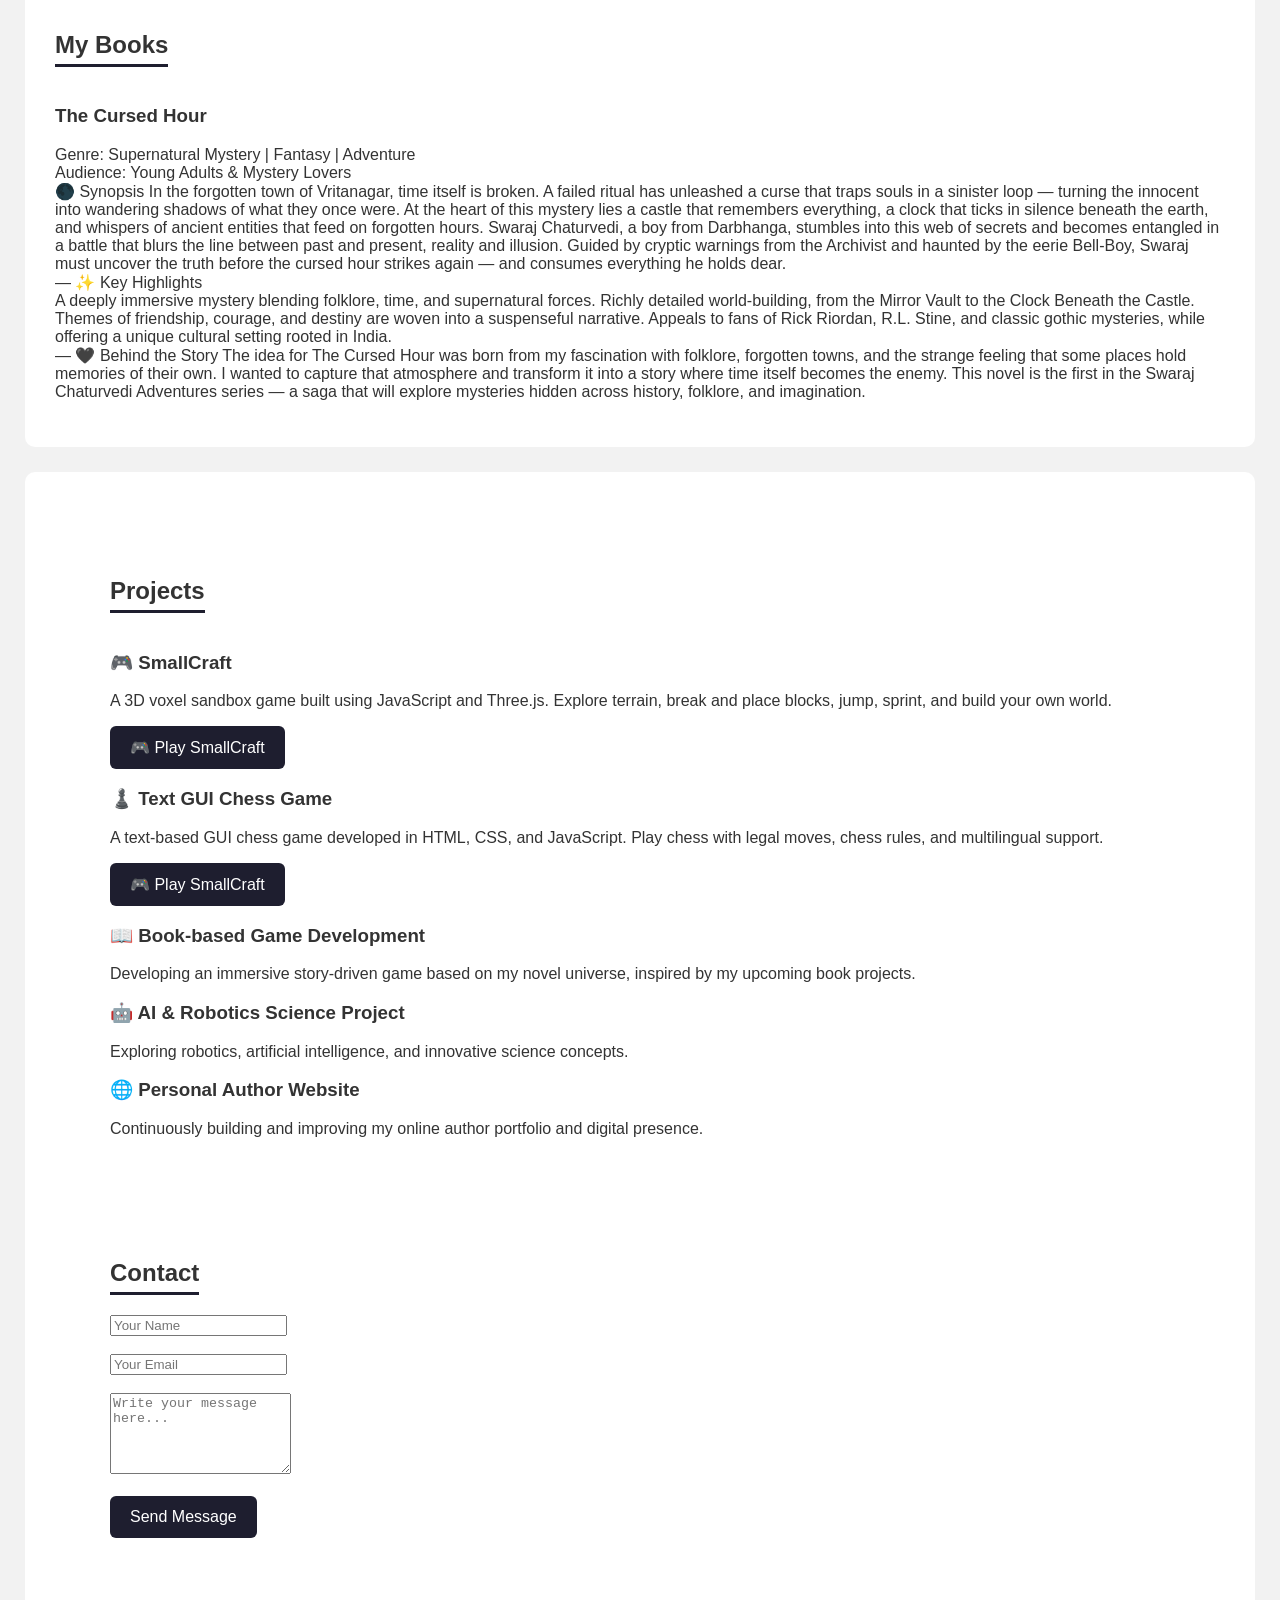
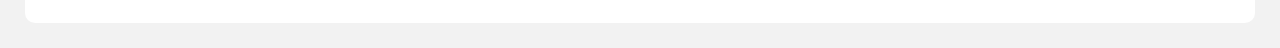
==== commit f50a55a9: "Update index.html" ====
--- a/index.html
+++ b/index.html
@@ -1,9 +1,11 @@
 <!DOCTYPE html>
 <html lang="en">
 <head>
-	<link rel="manifest" href="manifest.json">
+<link rel="manifest" href="./manifest.json">
 <meta name="theme-color" content="#1e88e5">
-<link rel="apple-touch-icon" href="logo.png">
+<link rel="apple-touch-icon" href="./logo.png">
+<meta name="mobile-web-app-capable" content="yes">
+<meta name="apple-mobile-web-app-capable" content="yes">
 	<!-- Google tag (gtag.js) -->
 <script async src="https://www.googletagmanager.com/gtag/js?id=G-050GGW76F5"></script>
 <script>
@@ -380,9 +382,12 @@
 </script>
 <script>
 if ("serviceWorker" in navigator) {
-  navigator.serviceWorker.register("sw.js")
-    .then(() => console.log("PWA Ready"))
-    .catch(err => console.log("PWA Error", err));
+  window.addEventListener("load", () => {
+    navigator.serviceWorker
+      .register("./sw.js")
+      .then(() => console.log("PWA Installed"))
+      .catch((err) => console.log("SW Error:", err));
+  });
 }
 </script>
 </body>
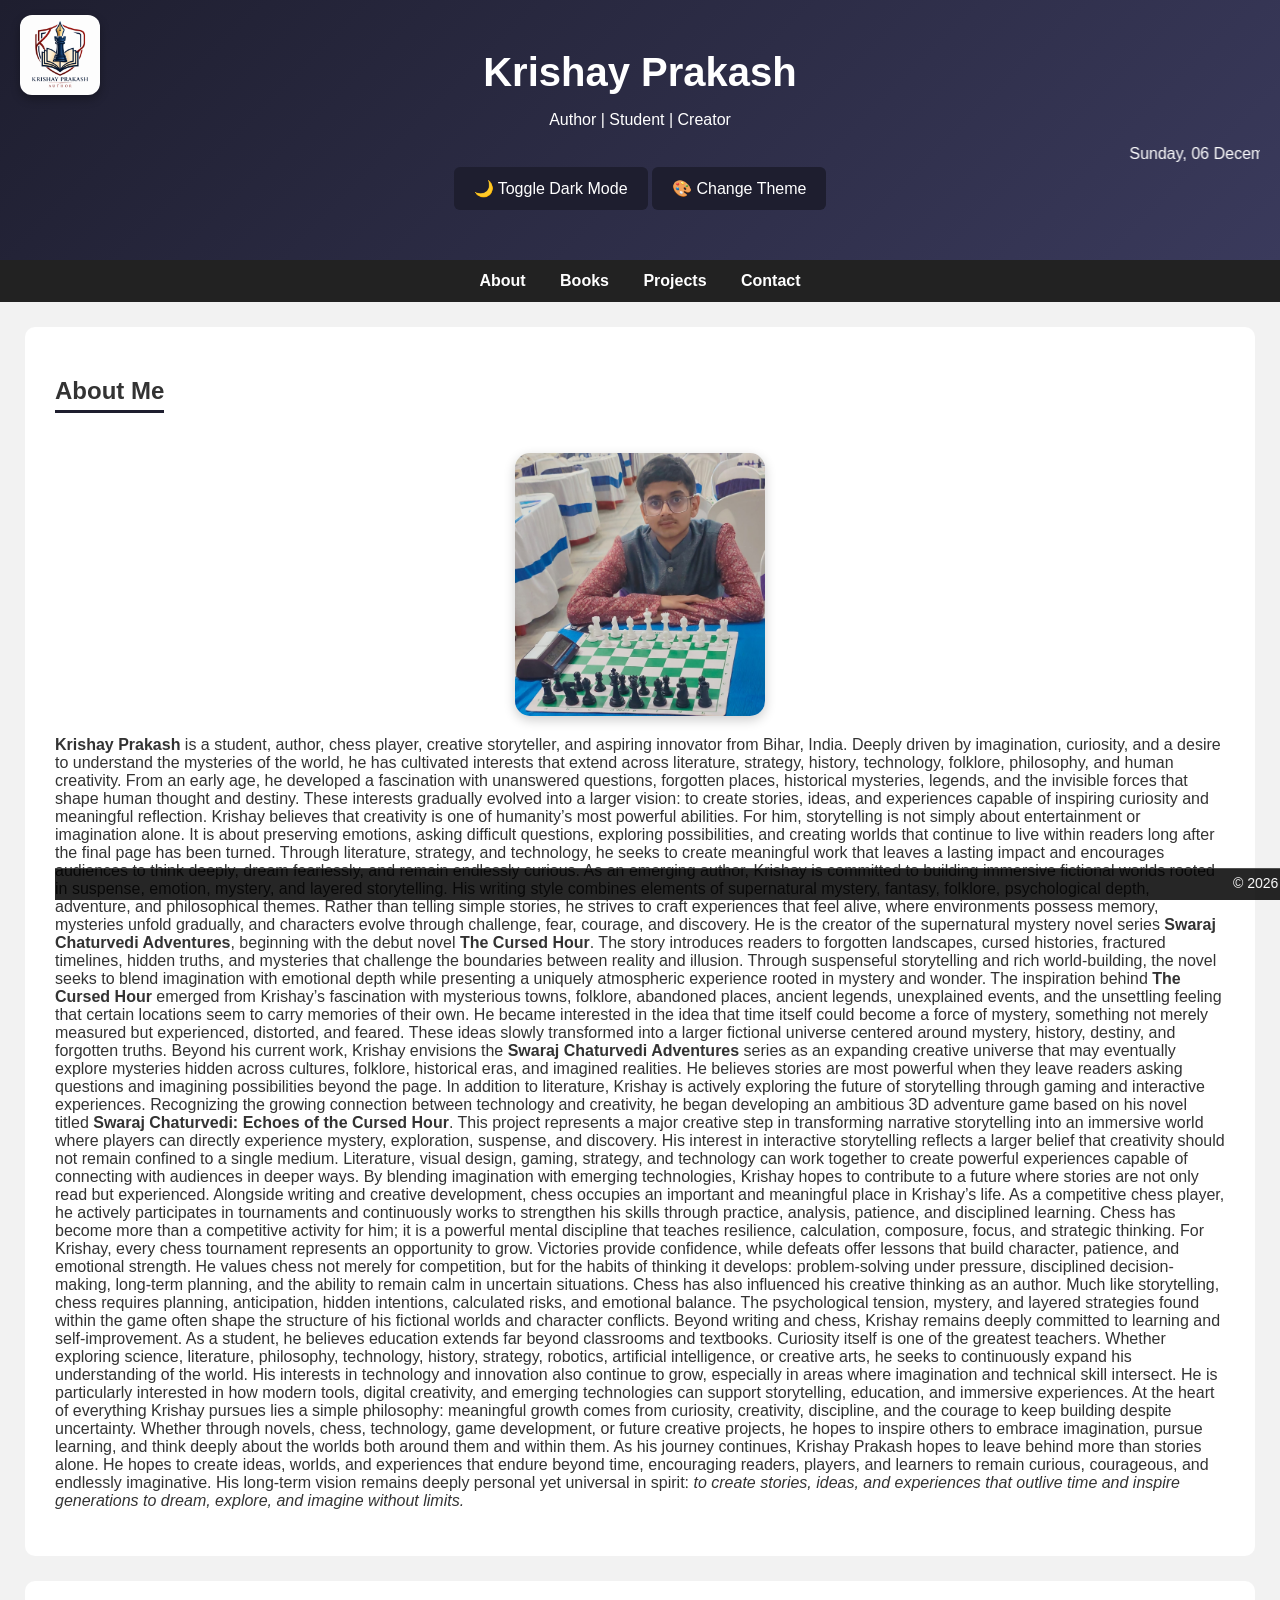
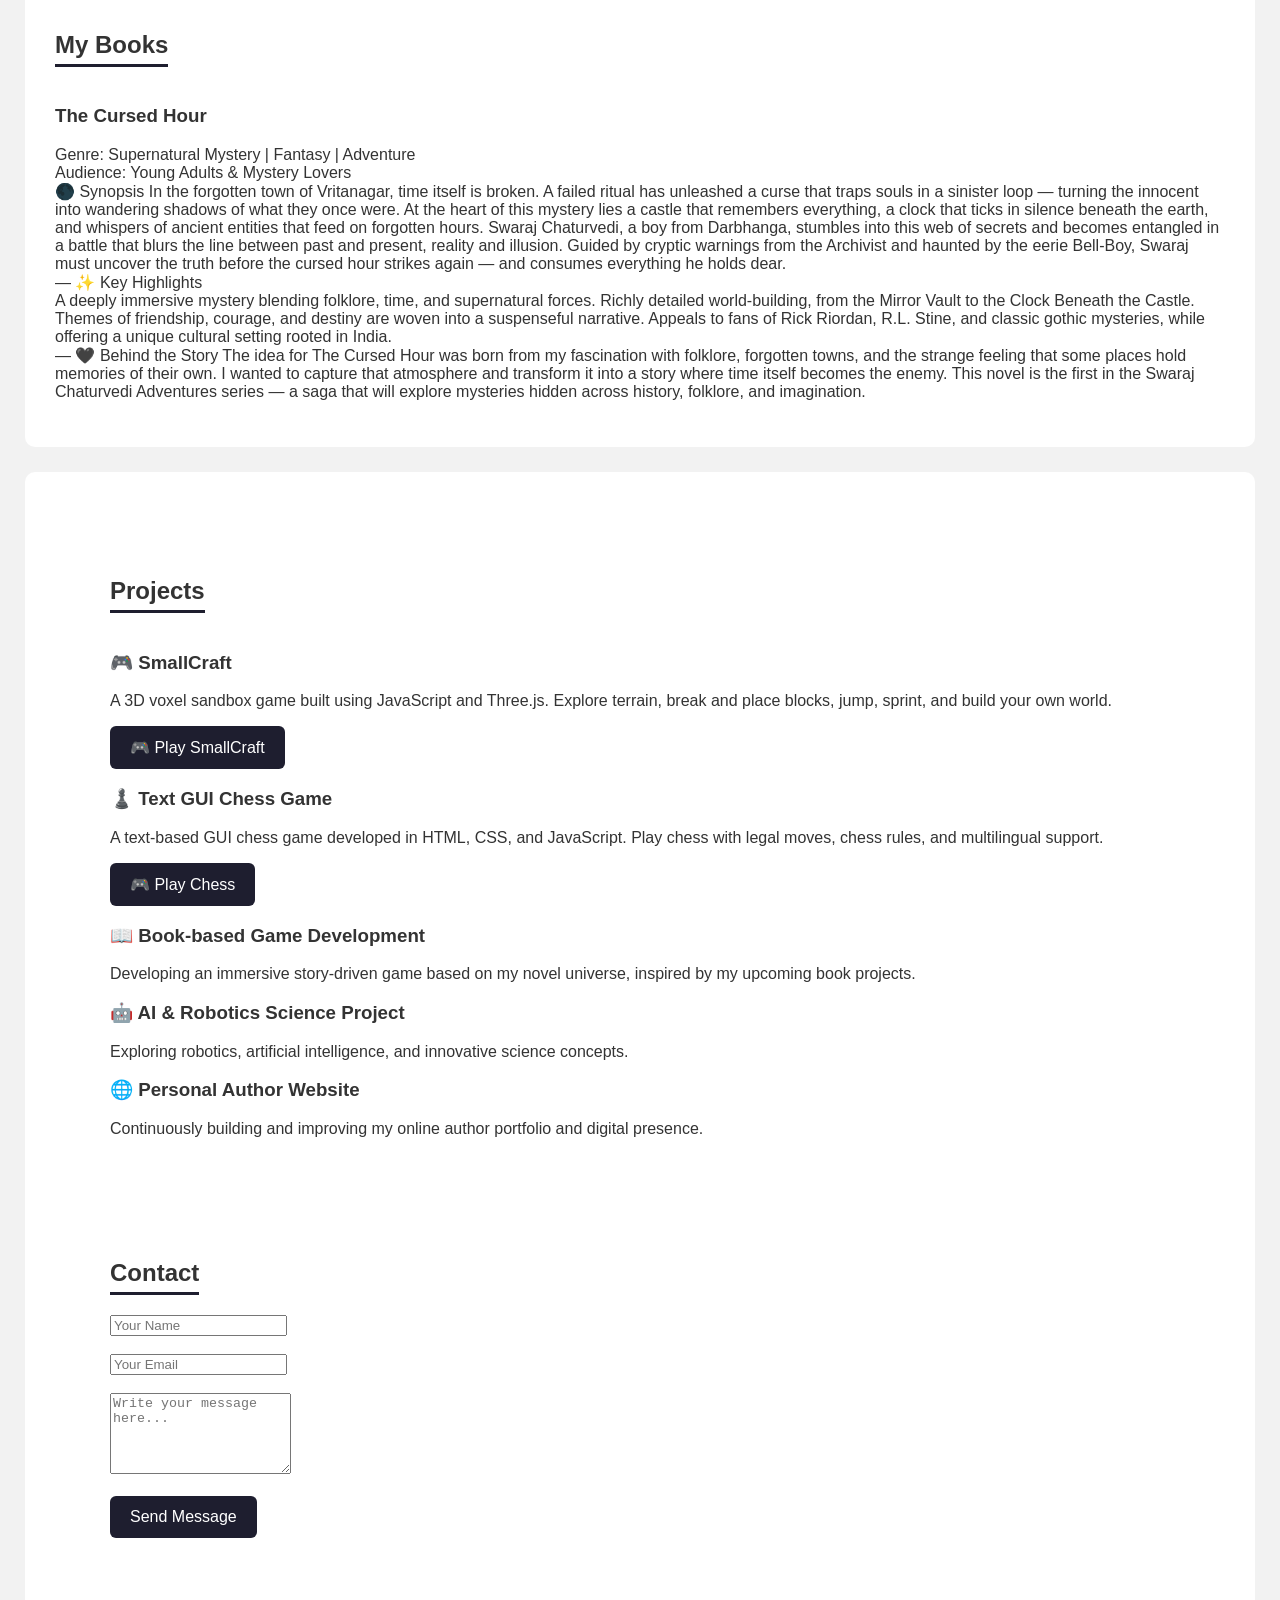
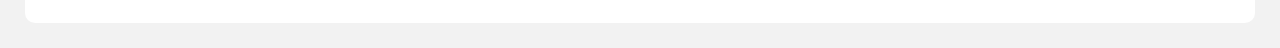
==== commit 93cf20b5: "Update index.html" ====
--- a/index.html
+++ b/index.html
@@ -257,7 +257,7 @@
     </p>
 
    <a href="chess.html">
-    <button>🎮 Play SmallCraft</button>
+    <button>🎮 Play Chess</button>
 </a>
 </div>
 
@@ -334,6 +334,7 @@
 typingEffect();
 
 /* Date + 24h Clock */
+/* Date + Time */
 function updateClock() {
     const now = new Date();
 
@@ -350,9 +351,15 @@
     const minutes = String(now.getMinutes()).padStart(2, "0");
     const seconds = String(now.getSeconds()).padStart(2, "0");
 
+    // Date
+    document.getElementById("date").innerText =
+        `${dayName}, ${date} ${month} ${year}`;
+
+    // Time
     document.getElementById("clock").innerText =
-        `${dayName}, ${date} ${month} ${year} | ${hours}:${minutes}:${seconds}`;
-}
+        `${hours}:${minutes}:${seconds}`;
+}
+
 setInterval(updateClock, 1000);
 updateClock();
 
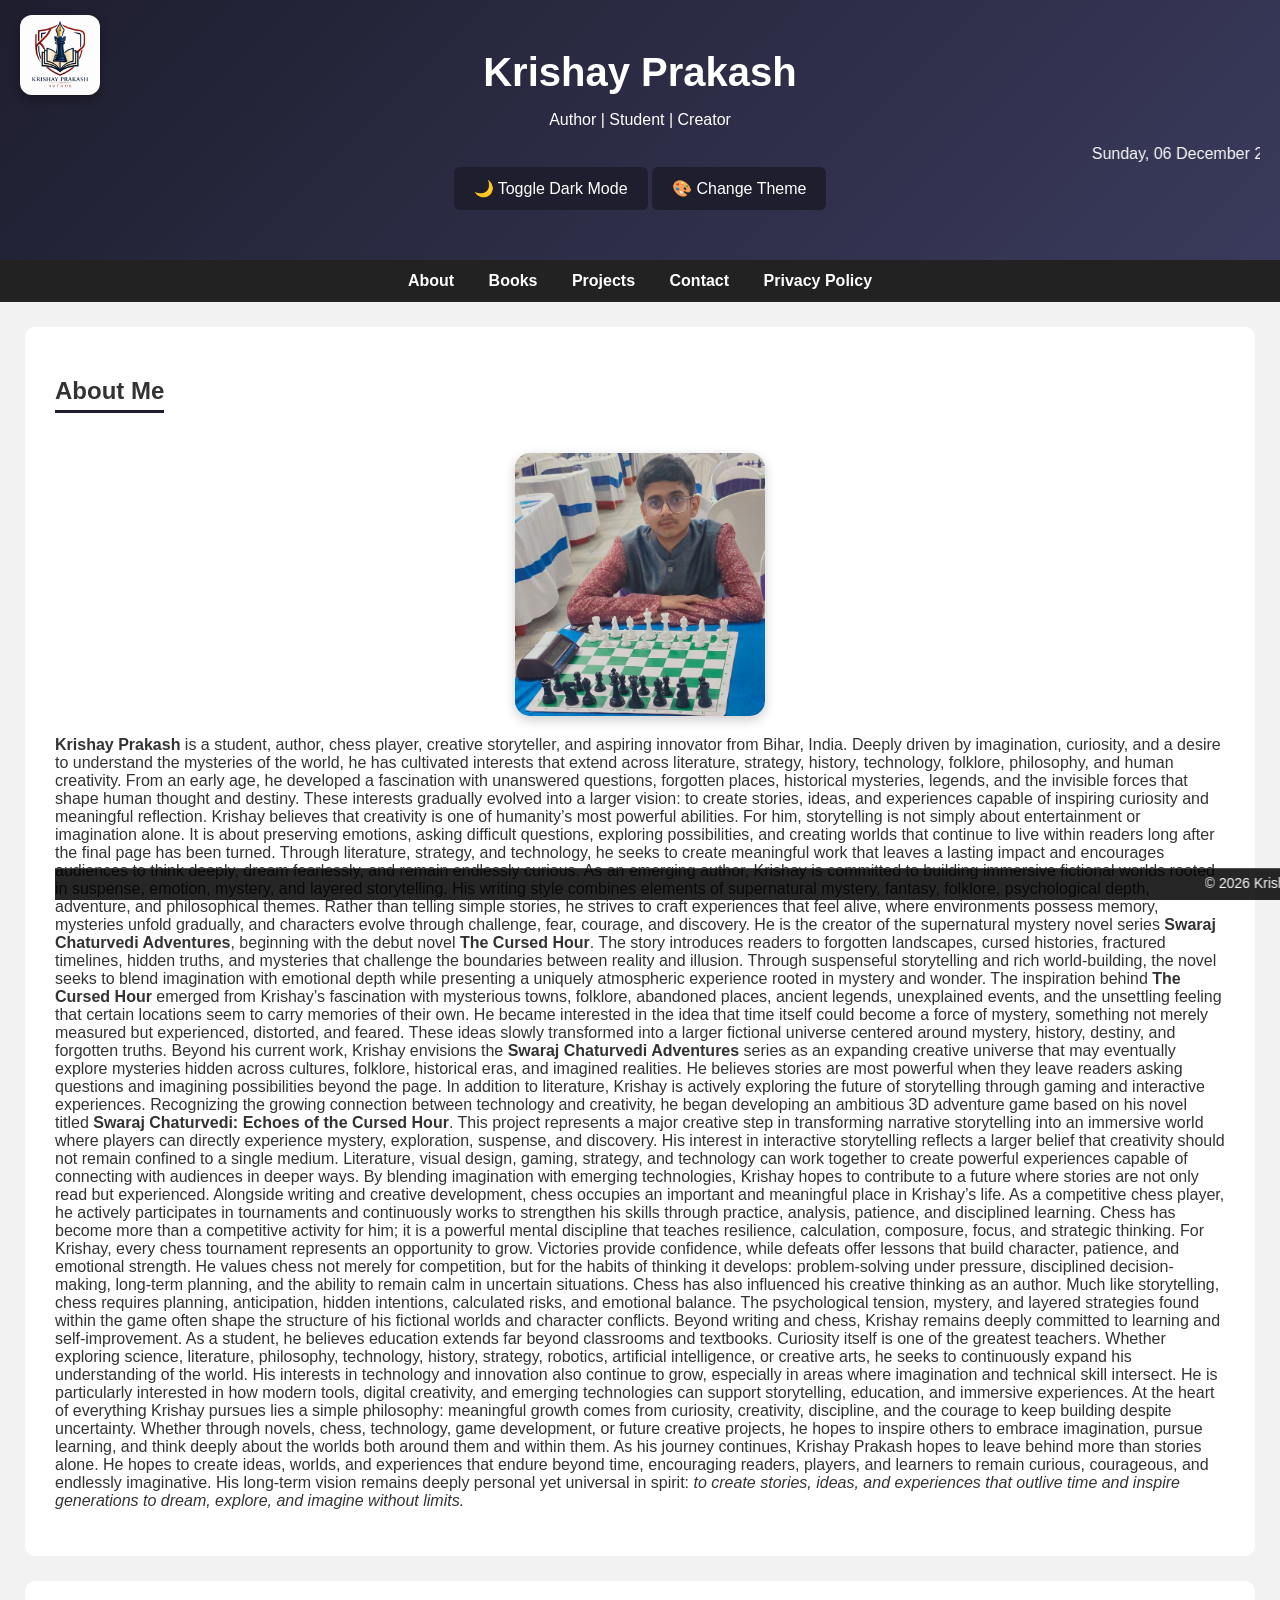
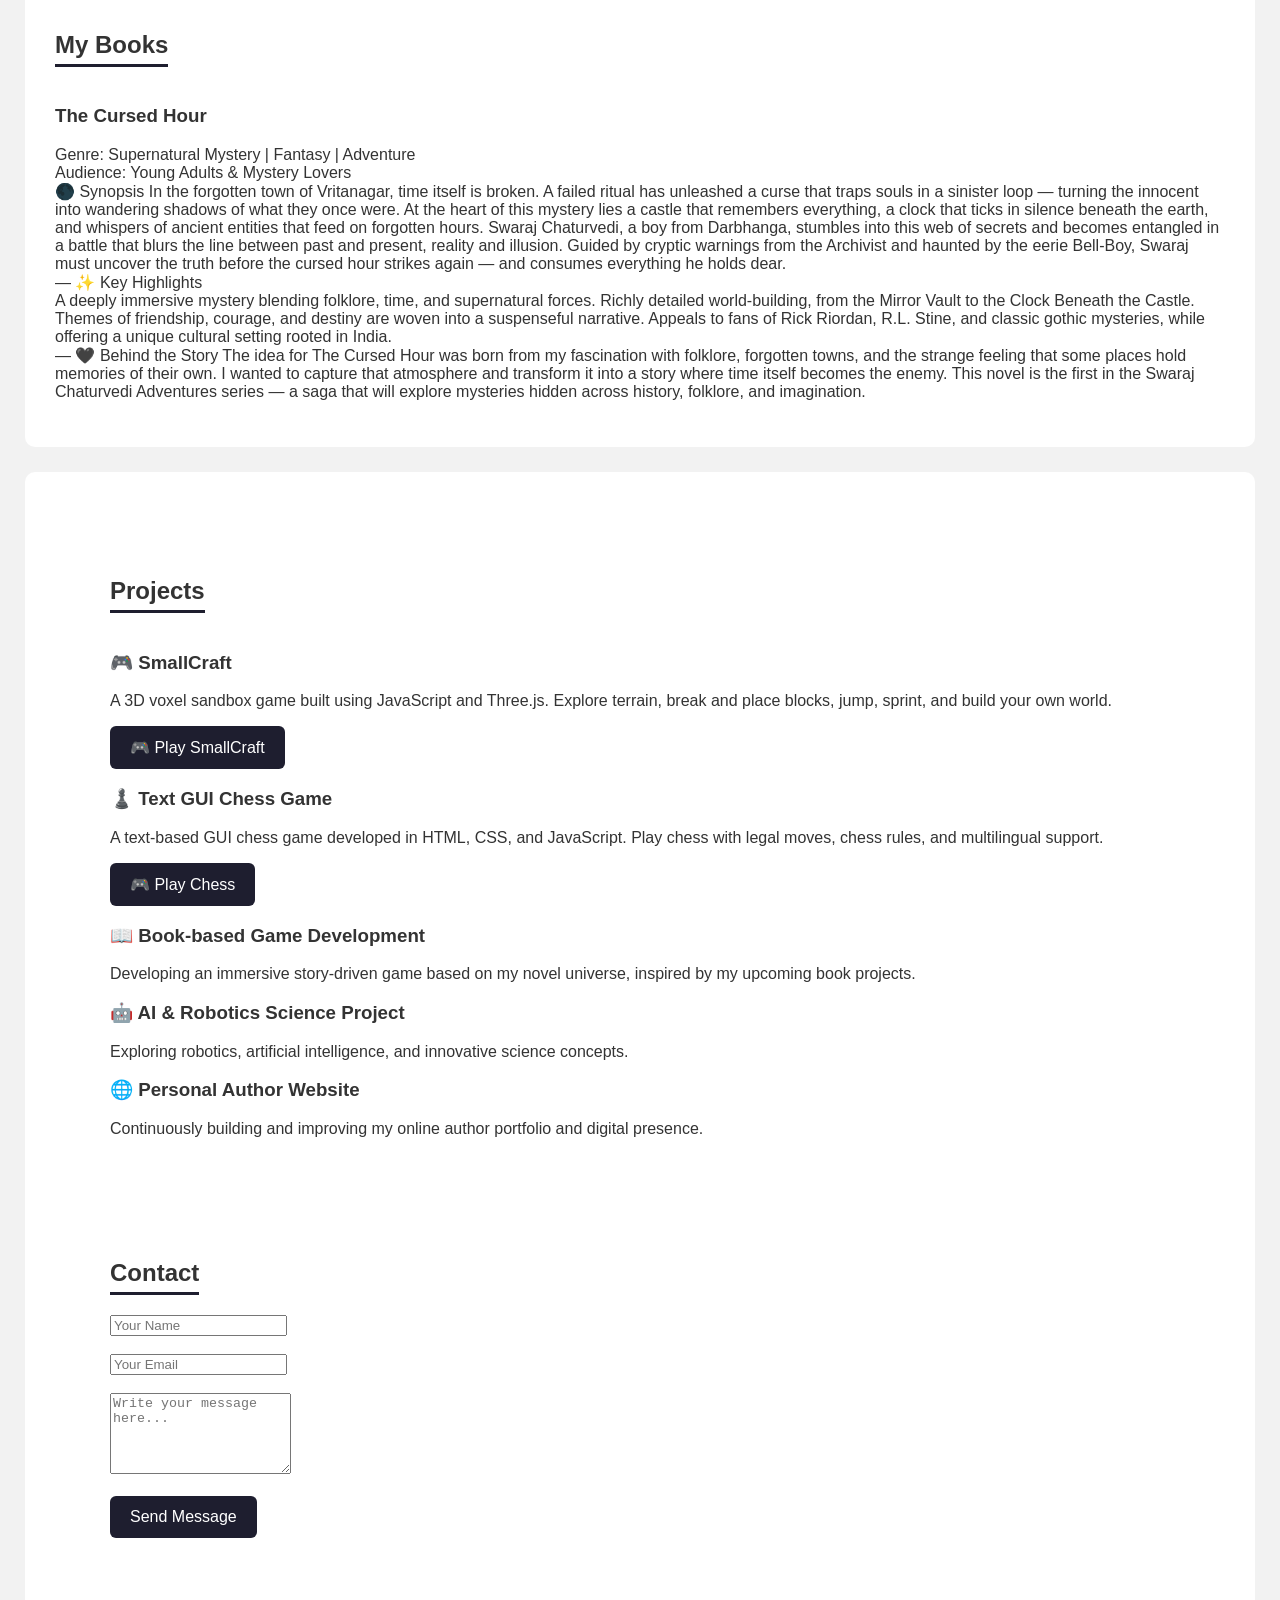
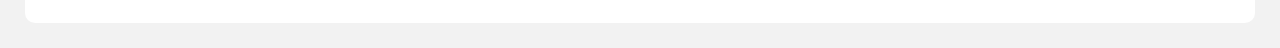
==== commit 3eac5381: "Update index.html" ====
--- a/index.html
+++ b/index.html
@@ -165,6 +165,7 @@
     <a href="#books">Books</a>
     <a href="#projects">Projects</a>
     <a href="#contact">Contact</a>
+	<a href="Privacy Policy.html">Privacy Policy</a>
 </nav>
 
 <section id="about">
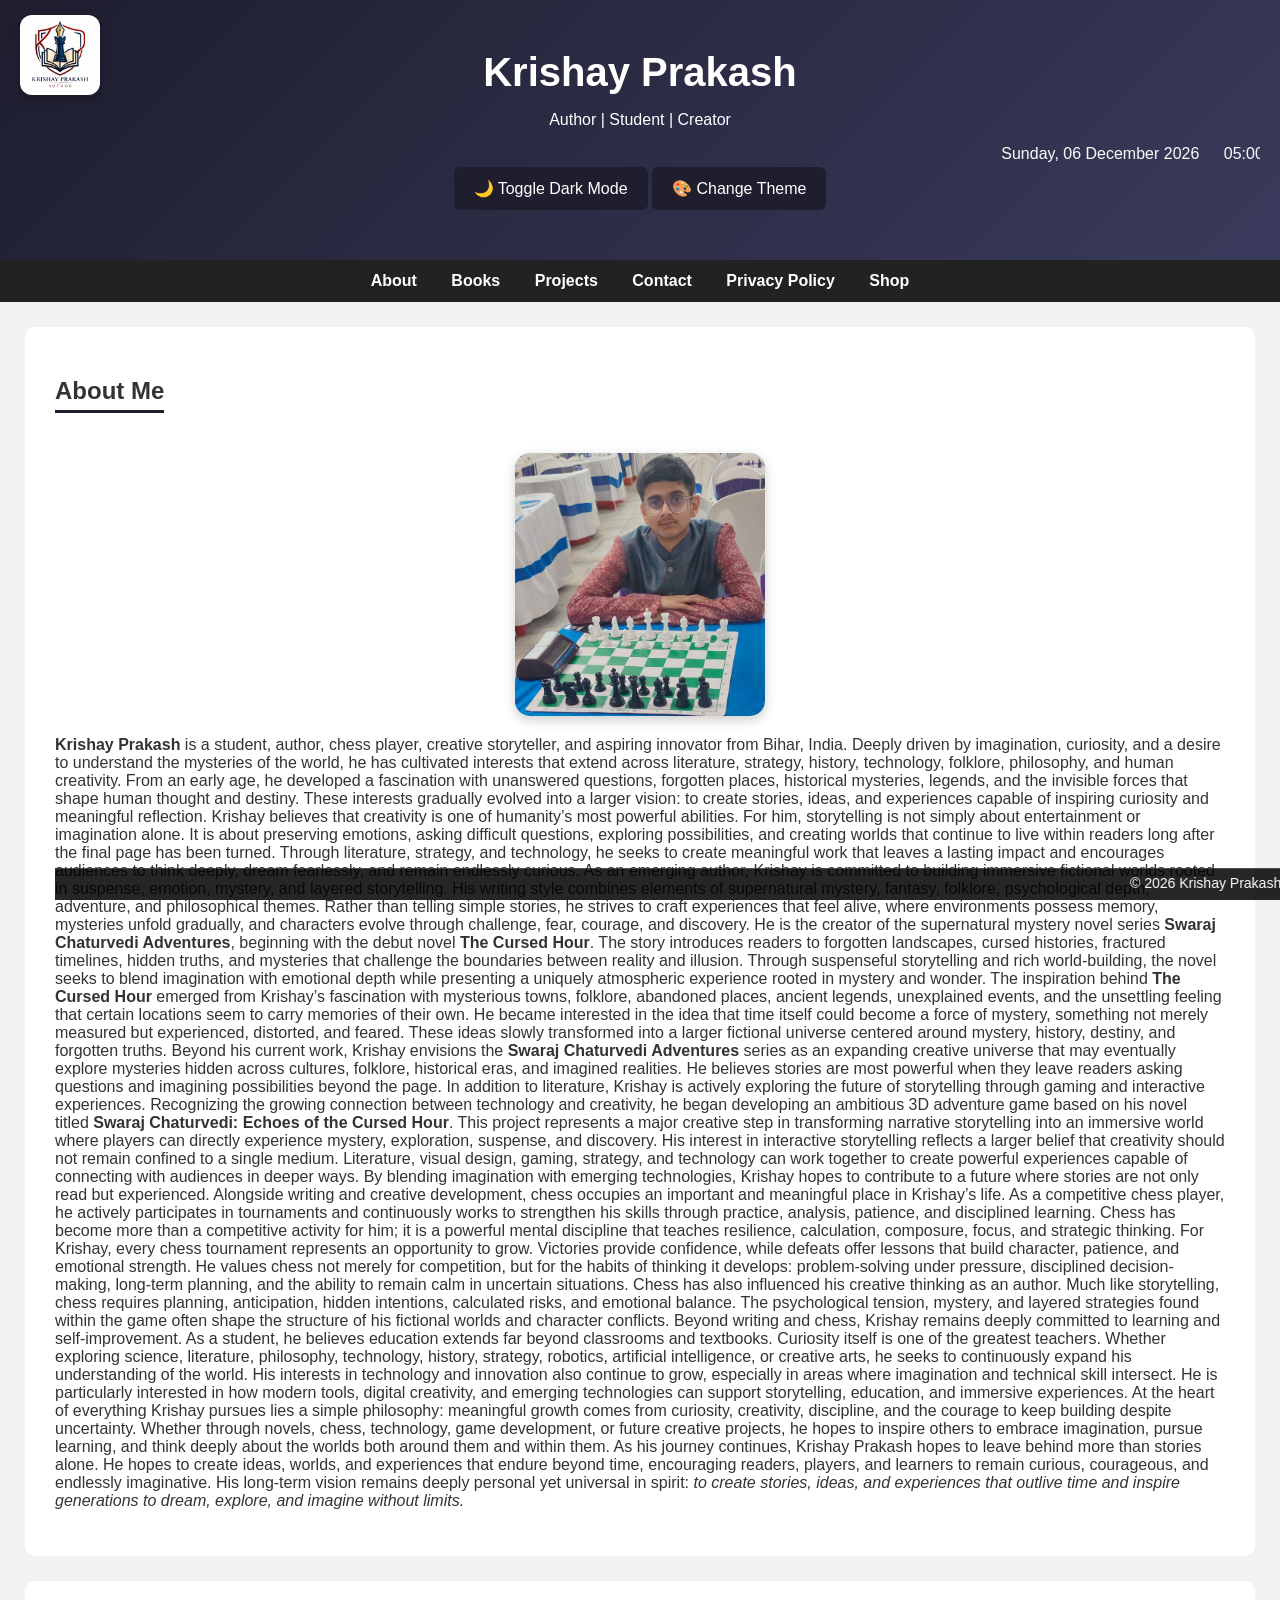
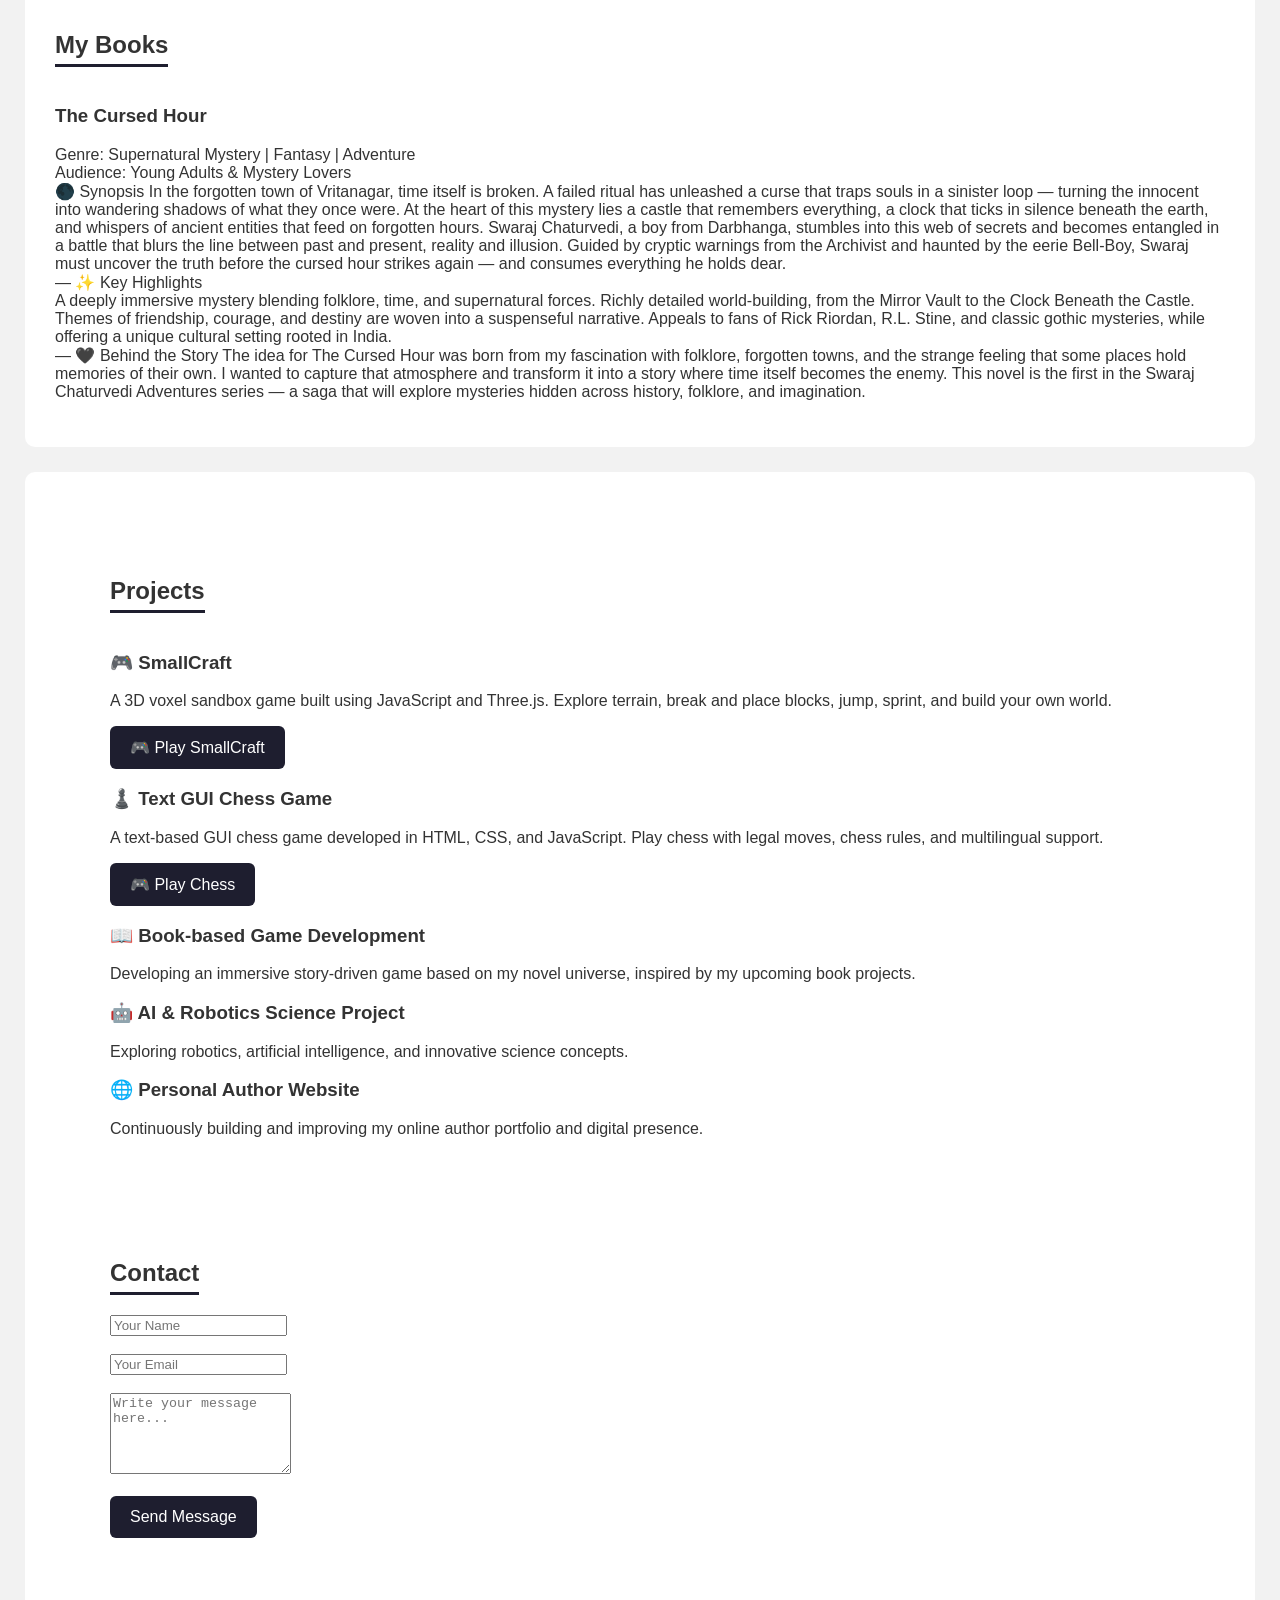
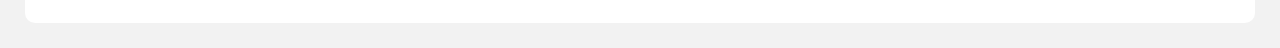
==== commit 4f31de7a: "Refactor index.html for improved structure and content" ====
--- a/index.html
+++ b/index.html
@@ -166,6 +166,7 @@
     <a href="#projects">Projects</a>
     <a href="#contact">Contact</a>
 	<a href="Privacy Policy.html">Privacy Policy</a>
+	<a href="shop/index.html">Shop</a>
 </nav>
 
 <section id="about">
